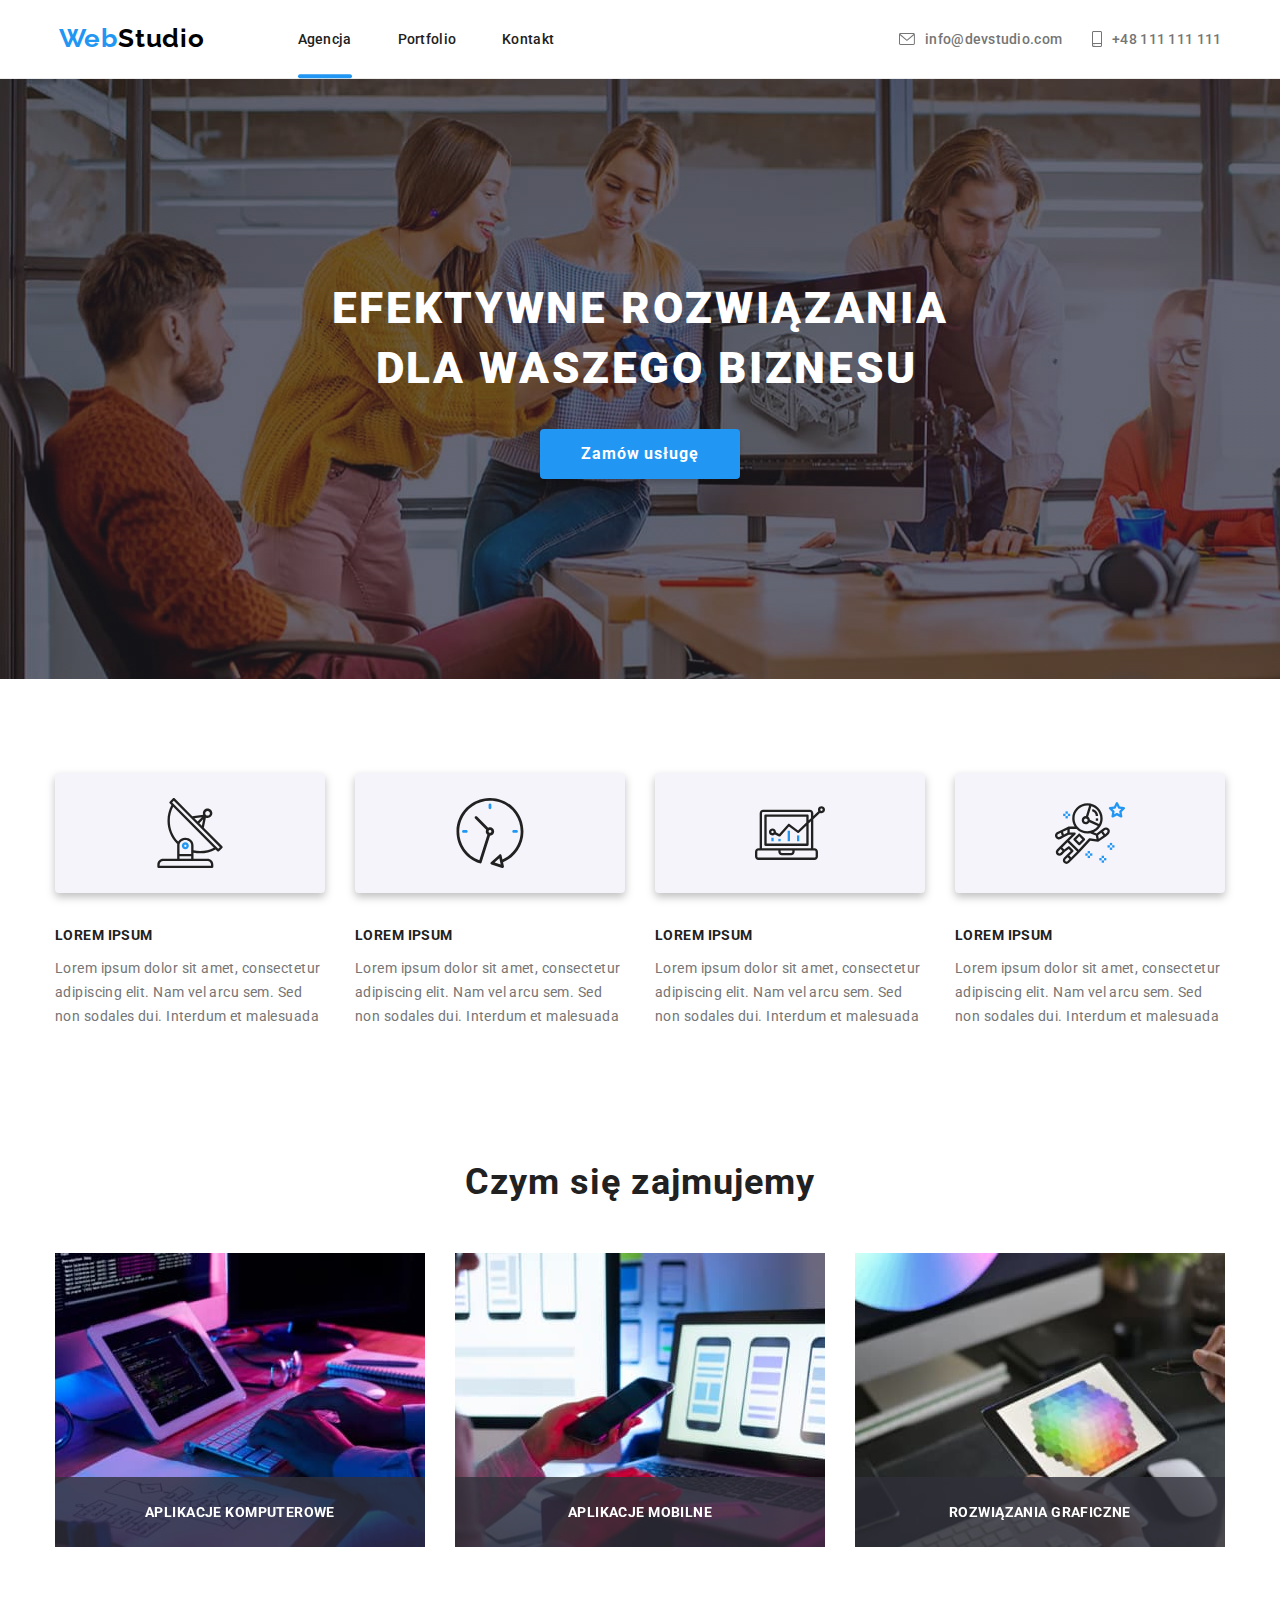
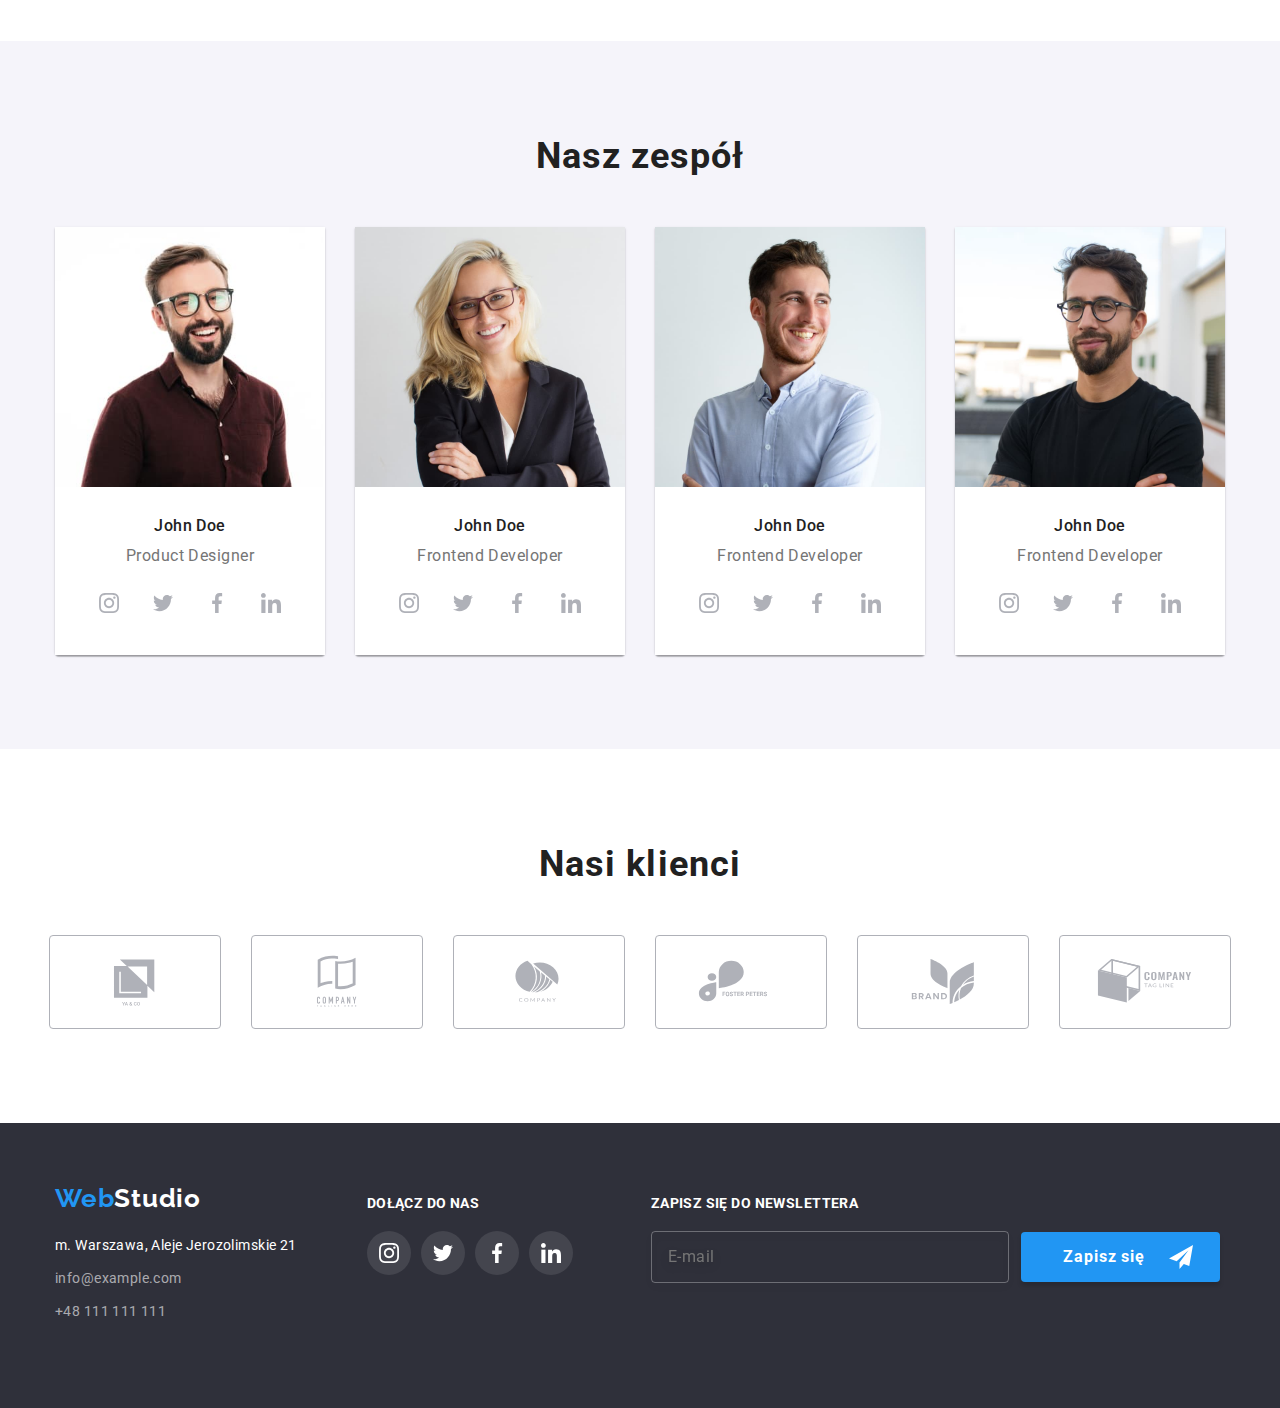
==== index.html @ 6120690e "dodanie form do portfolio" ====
<!DOCTYPE html>
<html lang="pl">
<head>
      <meta charset="UTF-8">
      <meta http-equiv="X-UA-Compatible" content="IE=edge">
      <meta name="viewport" content="width=device-width, initial-scale=1.0">
      <link rel="stylesheet" href="https://cdnjs.cloudflare.com/ajax/libs/modern-normalize/1.0.0/modern-normalize.min.css" />
      <link rel="stylesheet" href="css/style.css" />
      <link rel="preconnect" href="https://fonts.googleapis.com">
      <link rel="preconnect" href="https://fonts.gstatic.com" crossorigin>
      <link href="https://fonts.googleapis.com/css2?family=Raleway:wght@700&family=Roboto:wght@400;500;700;900&display=swap"
      rel="stylesheet">
      <title>WebStudio</title>
</head>
<body>
      <header class="main-header section">
            <div class="container">
            <!--logo-->
            <a class="logo-header" href="index.html"><span class="span-logo">Web</span>Studio</a>
            <!--menu-->            
            <nav>
                  <ul class="navigation-list list">
                        <li class="navigation-item">
                              <a class="navigation-item-link active" href="index.html">Agencja</a>
                        </li>
                        <li class="navigation-item">
                              <a class="navigation-item-link" href="portfolio.html">Portfolio</a>
                        </li>
                        <li class="navigation-item">
                              <a class="navigation-item-link" href="#">Kontakt</a>
                        </li>
                  </ul>
            </nav>
            
            <a class="navigation-mail" href="mailto:info@devstudio.com"><svg class="mail-icon" width="16" height="12">
                  <use href="images/icons.svg#icon-envelope"></use>
            </svg>info@devstudio.com</a>
            <a class="navigation-phone" href="tel:48111111111"><svg class="phone-icon" width="10" height="16">
                  <use href="images/icons.svg#icon-smartphone"></use>
            </svg>+48 111 111 111</a>
            </div>
      </header>
      <main class="main-content">
            <section class="solutions section">
                  <div class="container">
                        <h1 class="head-one">EFEKTYWNE ROZWIĄZANIA</br> DLA WASZEGO BIZNESU</h1>
                        <button class="button-one" type="button" data-modal-open>Zamów usługę</button>
                  </div>
            </section>
            <!--Nasze atuty-->
            <section class="advantages section">
                  <div class="container">
                  <ul class="advantages-list list">
                  <!--Feature 1-->
                        <li class="advantages-item">
                              <svg class="advantages-icon" width="70" height="70">
                                    <use href="images/icons.svg#icon-antenna"></use>
                              </svg>
                              <h3 class="head-three">LOREM IPSUM</h3>
                              <p class="advantages-item-paragraph">Lorem ipsum dolor sit amet, consectetur </br>adipiscing elit. Nam vel arcu sem. Sed </br>non sodales dui. Interdum et malesuada
                              </p>
                        </li>
                  <!--Feature 2-->
                        <li class="advantages-item">
                              <svg class="advantages-icon" width="70" height="70">
                                    <use href="images/icons.svg#icon-clock"></use>
                              </svg>
                              <h3 class="head-three">LOREM IPSUM</h3>
                              <p class="advantages-item-paragraph">Lorem ipsum dolor sit amet, consectetur </br>adipiscing elit. Nam vel arcu sem. Sed </br>non sodales dui. Interdum et malesuada
                              </p>
                        </li>
                  <!--Feature 3-->
                        <li class="advantages-item">
                              <svg class="advantages-icon" width="70" height="70">
                                    <use href="images/icons.svg#icon-diagram"></use>
                              </svg>
                              <h3 class="head-three">LOREM IPSUM</h3>
                              <p class="advantages-item-paragraph">Lorem ipsum dolor sit amet, consectetur </br>adipiscing elit. Nam vel arcu sem. Sed </br>non sodales dui. Interdum et malesuada
                              </p>
                        </li>
                  <!--Feature 4-->
                        <li class="advantages-item">
                              <svg class="advantages-icon" width="70" height="70">
                                    <use href="images/icons.svg#icon-astronaut"></use>
                              </svg>
                              <h3 class="head-three">LOREM IPSUM</h3>
                        <p class="advantages-item-paragraph">Lorem ipsum dolor sit amet, consectetur </br>adipiscing elit. Nam vel arcu sem. Sed </br>non sodales dui. Interdum et malesuada
                        </p>
                        </li>
                  </ul>
                  </div>
            </section>
            <!--Czym się zajmujemy-->
            <section class="activities section">
                  <div class="container">
                  <h2 class="head-two">Czym się zajmujemy</h2>
                  <ul class="activities-list list" >
                        <li class="activities-item">
                              <div class="activities-image-container">
                                    <img src="images/box1.jpg" alt="pisanie kodu" width="370" height="294"/>
                                    <div class="activities-image-label">
                                          <p class="activities-label-paragraph">Aplikacje komputerowe</p>
                                    </div>
                              </div>
                        </li>
                        <li class="activities-item">
                              <div class="activities-image-container">
                                    <img src="images/box2.jpg" alt="dobór schematu wyświetlania strony" width="370" height="294"/>
                                    <div class="activities-image-label">
                                         <p class="activities-label-paragraph">Aplikacje mobilne</p> 
                                    </div>
                              </div>
                        </li>
                        <li class="activities-item">
                              <div class="activities-image-container">
                                    <img src="images/box3.jpg" alt="grafika stron internetowych" width="370" height="294"/>
                                    <div class="activities-image-label">
                                         <p class="activities-label-paragraph">Rozwiązania graficzne</p> 
                                    </div>
                              </div>
                        </li>
                  </ul>
                  </div>
            </section>
            <!--Nasz zespół-->
            <section class="team section">
            <div class="container">
                  <h2 class="head-two">Nasz zespół</h2>
                  <ul class="team-list list">
                        <!--team card 1-->
                        <li  class="team-list-item">
                              <figure class="team-list-item-figure">
                                    <img 
                                    src="images/img1.jpg" alt="zdjecie product designer" width="270" height="260"/>
                                    <figcaption class="team-caption">John Doe</br><span class="team-span-caption">Product Designer</span>
                                    <ul class="team-social-list list">
                                          <li class="social-list-item">
                                                <a href="#" class="social-list-link">
                                                <svg class="social-list-icon" width="20" height="20">
                                                      <use href="images/icons.svg#icon-instagram"></use>
                                                </svg></a>
                                          </li>
                                          <li class="social-list-item">
                                                <a href="#" class="social-list-link">
                                                <svg class="social-list-icon" width="20" height="20">
                                                      <use href="images/icons.svg#icon-twitter"></use>
                                                </svg></a>
                                          </li>
                                          <li class="social-list-item">
                                                <a href="#" class="social-list-link">
                                                <svg class="social-list-icon" width="20" height="20">
                                                      <use href="images/icons.svg#icon-facebook"></use>
                                                </svg></a>
                                          </li>
                                          <li class="social-list-item">
                                                <a href="#" class="social-list-link">
                                                <svg class="social-list-icon" width="20" height="20">
                                                      <use href="images/icons.svg#icon-linkedin"></use>
                                                </svg></a>
                                          </li>
                                    </ul>
                                    </figcaption>
                              </figure>
                        </li>
                        <!--team card 2-->
                        <li class="team-list-item">
                              <figure class="team-list-item-figure">
                                    <img src="images/img2.jpg" alt="zdjecie frontend developer" width="270" height="260" />
                                    <figcaption class="team-caption">John Doe</br><span class="team-span-caption">Frontend Developer</span>
                                    <ul class="team-social-list list">
                                          <li class="social-list-item">
                                                <a href="#" class="social-list-link">
                                                      <svg class="social-list-icon" width="20" height="20">
                                                            <use href="images/icons.svg#icon-instagram"></use>
                                                      </svg></a>
                                          </li>
                                          <li class="social-list-item">
                                                <a href="#" class="social-list-link">
                                                      <svg class="social-list-icon" width="20" height="20">
                                                            <use href="images/icons.svg#icon-twitter"></use>
                                                      </svg></a>
                                          </li>
                                          <li class="social-list-item">
                                                <a href="#" class="social-list-link">
                                                      <svg class="social-list-icon" width="20" height="20">
                                                            <use href="images/icons.svg#icon-facebook"></use>
                                                      </svg></a>
                                          </li>
                                          <li class="social-list-item">
                                                <a href="#" class="social-list-link">
                                                      <svg class="social-list-icon" width="20" height="20">
                                                            <use href="images/icons.svg#icon-linkedin"></use>
                                                      </svg></a>
                                          </li>
                                    </ul>
                                    </figcaption>
                              </figure>
                        </li>
                        <!--team card 3-->
                        <li class="team-list-item">
                              <figure class="team-list-item-figure">
                              <img src="images/img3.jpg" alt="zdjecie marketing" width="270" height="260" />
                              <figcaption class="team-caption">John Doe</br><span class="team-span-caption">Frontend Developer</span>
                              <ul class="team-social-list list">
                                    <li class="social-list-item">
                                          <a href="#" class="social-list-link">
                                                <svg class="social-list-icon" width="20" height="20">
                                                      <use href="images/icons.svg#icon-instagram"></use>
                                                </svg></a>
                                    </li>
                                    <li class="social-list-item">
                                          <a href="#" class="social-list-link">
                                                <svg class="social-list-icon" width="20" height="20">
                                                      <use href="images/icons.svg#icon-twitter"></use>
                                                </svg></a>
                                    </li>
                                    <li class="social-list-item">
                                          <a href="#" class="social-list-link">
                                                <svg class="social-list-icon" width="20" height="20">
                                                      <use href="images/icons.svg#icon-facebook"></use>
                                                </svg></a>
                                    </li>
                                    <li class="social-list-item">
                                          <a href="#" class="social-list-link">
                                                <svg class="social-list-icon" width="20" height="20">
                                                      <use href="images/icons.svg#icon-linkedin"></use>
                                                </svg></a>
                                    </li>
                              </ul>
                              </figcaption>
                              </figure>
                        </li>
                        <!--team card 4-->
                        <li class="team-list-item">
                              <figure class="team-list-item-figure">
                              <img src="images/img4.jpg" alt="zdjecie UI Designer" width="270" height="260" />
                              <figcaption class="team-caption">John Doe</br><span class="team-span-caption">Frontend Developer</span>
                              <ul class="team-social-list list">
                                    <li class="social-list-item">
                                          <a href="#" class="social-list-link">
                                                <svg class="social-list-icon" width="20" height="20">
                                                      <use href="images/icons.svg#icon-instagram"></use>
                                                </svg></a>
                                    </li>
                                    <li class="social-list-item">
                                          <a href="#" class="social-list-link">
                                                <svg class="social-list-icon" width="20" height="20">
                                                      <use href="images/icons.svg#icon-twitter"></use>
                                                </svg></a>
                                    </li>
                                    <li class="social-list-item">
                                          <a href="#" class="social-list-link">
                                                <svg class="social-list-icon" width="20" height="20">
                                                      <use href="images/icons.svg#icon-facebook"></use>
                                                </svg></a>
                                    </li>
                                    <li class="social-list-item">
                                          <a href="#" class="social-list-link">
                                                <svg class="social-list-icon" width="20" height="20">
                                                      <use href="images/icons.svg#icon-linkedin"></use>
                                                </svg></a>
                                    </li>
                              </ul>
                              </figcaption>
                              </figure>
                        </li>
                  </ul>
            </div>
            </section>
            <section class="clients section">
                  <div class="container">
                        <h2 class="head-two">Nasi klienci</h2>
                        <ul class="clients-list list">
                              <li class="clients-list-item">
                                    <a href="#" class="clients-list-link">
                                          <svg class="-icon" width="106" height="60">
                                                <use href="images/icons.svg#icon-Logoyaco"></use>
                                          </svg></a>
                              </li>
                              <li class="clients-list-item">
                                    <a href="#" class="clients-list-link">
                                          <svg class="clients-list-icon" width="106" height="60">
                                                <use href="images/icons.svg#icon-Logotagline"></use>
                                          </svg></a>
                              </li>
                              <li class="clients-list-item">
                                    <a href="#" class="clients-list-link">
                                          <svg class="clients-list-icon" width="106" height="60">
                                                <use href="images/icons.svg#icon-Logocompany"></use>
                                          </svg></a>
                              </li>
                              <li class="clients-list-item">
                                    <a href="#" class="clients-list-link">
                                          <svg class="clients-list-icon" width="106" height="60">
                                                <use href="images/icons.svg#icon-Logofoster"></use>
                                          </svg></a>
                              </li>
                              <li class="clients-list-item">
                                    <a href="#" class="clients-list-link">
                                          <svg class="-icon" width="106" height="60">
                                                <use href="images/icons.svg#icon-Logobrand"></use>
                                          </svg></a>
                              </li>
                              <li class="clients-list-item">
                                    <a href="#" class="clients-list-link">
                                          <svg class="-icon" width="106" height="60">
                                                <use href="images/icons.svg#icon-Logocompanytag"></use>
                                          </svg></a>
                              </li>
                        </ul>
                  </div>
            </section>
      </main>
      <footer class="foot section">
            <div class="container">
                  <div class="foot-logo-address">
                  <div class="logo-footer-element">
                        <a class="logo-footer" href="index.html"><span class="span-logo">Web</span>Studio</a>
                  </div>
                  <!--Address-->
                  <address class="address"><span class="address-span">m. Warszawa, Aleje Jerozolimskie 21</span></br><span class="address-span"><a class="address-mail" href="mailto:info@example.com">info@example.com</a></span></br><span class="address-span"><a class="address-phone" href="tel:48111111111">+48 111 111 111</a></span>
                  </address>
                  </div>
                  <div class="social-foot">
                        <h3 class="head-three head-foot">Dołącz do nas</h3>
                        <ul class="foot-social-list list">
                              <li class="foot-social-list-item">
                                    <a href="#" class="foot-social-list-link">
                                          <svg class="foot-social-list-icon" width="20" height="20">
                                                <use href="images/icons.svg#icon-instagram"></use>
                                          </svg></a>
                              </li>
                              <li class="foot-social-list-item">
                                    <a href="#" class="foot-social-list-link">
                                          <svg class="foot-social-list-icon" width="20" height="20">
                                                <use href="images/icons.svg#icon-twitter"></use>
                                          </svg></a>
                              </li>
                              <li class="foot-social-list-item">
                                    <a href="#" class="foot-social-list-link">
                                          <svg class="foot-social-list-icon" width="20" height="20">
                                                <use href="images/icons.svg#icon-facebook"></use>
                                          </svg></a>
                              </li>
                              <li class="foot-social-list-item">
                                    <a href="#" class="foot-social-list-link">
                                          <svg class="foot-social-list-icon" width="20" height="20">
                                                <use href="images/icons.svg#icon-linkedin"></use>
                                          </svg></a>
                              </li>
                        </ul>
                  </div>
                  <div class="foot-newsletter-container">
                        <h3 class="head-three head-foot">Zapisz się do newslettera</h3>
                        <form action="#" class="foot-newsletter-form">
                              <input type="email" name="user-email" placeholder="E-mail" class="foot-newsletter-form-input">
                              <button type="submit" class="foot-newsletter-submit">Zapisz się <svg class="submit-icon">
                                    <use href="images/icons.svg#icon-send"></use></svg></button>
                        </form>
                  </div>
            </div>
      </footer>

      <div class="backdrop is-hidden" data-modal>
            <div class="modal">
                  <svg class="close-btn" data-modal-close>
                  <use href="images\icons.svg#icon-closebutton"></use>
                  </svg>
                  <h4 class="modal-form-header">Zostaw swoje dane w formularzu poniżej</h4>
                  <form action="#" class="modal-form">
                        <label class="modal-form-field">
                              Imie
                              <span class="modal-form-input-wrapper">                                    
                                    <input type="text" class="modal-form-input" name="user-name" />
                                    <svg class="modal-form-icon">
                                          <use href="images\icons.svg#icon-personinput"></use>
                                    </svg>
                              </span>
                        </label>
                        <label class="modal-form-field">
                              Telefon
                              <span class="modal-form-input-wrapper">
                                    <input type="tel" name="user-phone" class="modal-form-input">
                                    <svg class="modal-form-icon">
                                          <use href="images\icons.svg#icon-phoneinput"></use>
                                    </svg>
                              </span>
                        </label>
                        <label class="modal-form-field">
                              Email
                              <span class="modal-form-input-wrapper">
                                    <input type="email" name="user-email" class="modal-form-input">
                                    <svg class="modal-form-icon">
                                          <use href="images\icons.svg#icon-emailinput"></use>
                                    </svg>
                              </span>
                        </label>
                        <label class="modal-form-field">
                              Komentarz
                              <span class="modal-form-area-wrapper">
                              <textarea name="user-comment" cols="30" rows="10" placeholder="Wprowadź tekst" class="modal-form-message"></textarea>
                              </span>
                        </label>
                        <span class="modal-form-policy-wrapper">
                              <input id="user-policy" type="checkbox" name="user-policy" class="modal-form-policy" value="policy">
                              <!-- <svg class="modal-form-policy-check">
                                    <use href="images\icons.svg#icon-check"></use>
                              </svg> -->
                              <label for="user-policy" class="modal-form-policy-label">Oświadczam iż akceptuję <a href="#" class="policy-link">Regulamin</a> i <a href="#" class="policy-link">Politykę Prywatności.</a></label>
                        </span>
                        <button class="modal-form-submit" type="submit">Wyślij</button>
                  </form>
            </div>
      </div>
      
      <script src="js\modal.js"></script>
</body>
</html>
---- css/style.css ----
:root {
  --main-font: "Roboto", sans-serif;
  --second-font: "Raleway", sans-serif;
  --main-color: #212121;
  --second-color: #757575;
  --third-color: #ffffff;
  --decorative-color: #2196f3;
  --main-background-color: #2f303a;
  --logo-header-color: #000000;
  --second-background-color: #f5f4fa;
  --menu-border-color: #ECECEC;
  --portfolio-list-border-color: #EEE;
  --icon-color-first: #AFB1B8;
}

body {
  font-family: var(--main-font), "Raleway", sans-serif;
  color: var(--main-color);
  max-width: 1600px;
  margin: 0 auto;
}

h1,
h2,
h3,
h4,
h5,
h6 {
  margin: 0;
}

ul,
ol {
  padding: 0;
  margin: 0;
}

p {
  padding: 0;
}

img {
  display: block;
}





.list {
  list-style: none;
}

.container {
  width: 1200px;
  padding: 0 15px;
  margin: 0 auto;
}

.section {
  padding-bottom: 94px;
  padding-top: 94px;
}

.head-two {
  font-weight: 700;
  font-size: 36px;
  font-weight: 700;
  font-size: 36px;
  line-height: 1.167;
  text-align: center;
  letter-spacing: 0.03em;
  padding-bottom: 50px;
  
}

.head-three {
  font-weight: 700;
  font-size: 14px;
  line-height: 1.143;
  letter-spacing: 0.03em;
  text-transform: uppercase;
}

.span-logo {
  color: var(--decorative-color);
}

/* HEADER */

.main-header .container {
  display: flex;
  align-items: center;
  justify-content: center;
}

.main-header {
  padding: 0;
  padding-top: 24px;
  padding-bottom: 24px;
  border-bottom: 1px solid var(--menu-border-color);
}



/* logo */
.logo-header {
  color: var(--logo-header-color);
  font-family: var(--second-font);
  font-weight: 700;
  font-size: 26px;
  letter-spacing: 0.03em;
  text-decoration: none;
  margin-right: 93px;
}

/* navigation */
.navigation-list {
  display: flex;
  align-items: center;
  margin-right: 345px;
}

.navigation-item:not(:last-child) {
  margin-right: 46px;
}

.navigation-item {
  position: relative;
}


.navigation-item-link {
  display: inline-block;
  position: relative;
  font-weight: 500;
  font-size: 14px;
  line-height: 1.143;
  letter-spacing: 0.02em;
  text-decoration: none;
  color: var(--main-color);
  transition-property: color;
  transition-duration: 250ms;
  transition-timing-function: cubic-bezier(0.4, 0, 0.2, 1);
}

.navigation-item-link:hover,
.navigation-item-link:focus {
  color: var(--decorative-color);
}

.navigation-item-link::after {
  content: "";
  position: absolute;
  width: 100%;
  height: 0;
  bottom: 0;
  left: 0;
  background-color: var(--decorative-color);
  transform: translateY(25px);
  border-radius: 2px;
  transition: height 250ms cubic-bezier(0.4, 0, 0.2, 1),
              transform 250ms cubic-bezier(0.4, 0, 0.2, 1);
}

.navigation-item-link:hover::after,
.navigation-item-link:focus::after {
  height: 4px;
  transform: translateY(31.25px)
}

.active::after {
  content: "";
  display: block;
  position: absolute;
  width: 100%;
  height: 4px;
  bottom: 0;
  left: 0;
  background-color: var(--decorative-color);
  transform: translateY(31.25px);
  border-radius: 2px;
}


.mail-icon {
  margin-right: 10px;
}

.phone-icon {
  margin-right: 10px;
}

.navigation-mail {
  margin-right: 30px;
}

.navigation-mail,
.navigation-phone {
  font-weight: 500;
  font-size: 14px;
  line-height: 1.143;
  letter-spacing: 0.02em;
  text-decoration: none;
  color: var(--second-color);
  display: flex;
  align-items: center;
  fill: var(--second-color);
  transition-property: color, fill;
  transition-duration: 250ms;
  transition-timing-function: cubic-bezier(0.4, 0, 0.2, 1);
}

.navigation-mail:hover,
.navigation-mail:focus,
.navigation-phone:hover,
.navigation-phone:focus {
  color: var(--decorative-color);
  fill: var(--decorative-color);
}

/* header */

.solutions .container {
  padding: 200px 0;
}

.solutions {
  background-color: var(--main-background-color);
  background-image: 
  linear-gradient(rgba(47, 48, 58, 0.4), rgba(47, 48, 58, 0.4)),
  url("../images/backgroundimg1.jpg");
  background-repeat: no-repeat;
  background-size: 1600px;
  padding: 0;
}

.head-one {
  font-weight: 900;
  font-size: 44px;
  line-height: 1.36;
  text-align: center;
  letter-spacing: 0.06em;
  text-transform: uppercase;
  color: var(--third-color);
  white-space: pre;
  margin-bottom: 30px;
}

.button-one {
  display: block;
  font-weight: 700;
  font-size: 16px;
  line-height: 1.875;
  text-align: center;
  letter-spacing: 0.06em;
  color: var(--third-color);
  background-color: var(--decorative-color);
  box-shadow: 0px 4px 4px rgba(0, 0, 0, 0.15);
  border-style: none;
  border-radius: 4px;
  cursor: pointer;
  padding: 10px 41px;
  margin: 0 auto;
}


/* Nasze atuty */

.advantages-icon {
  background-color: var(--second-background-color);
  width: 270px;
  height: 120px;
  border-radius: 4px;
  padding: 25px 100px;
  margin-bottom: 30px;
  filter: drop-shadow(0px 4px 4px rgba(0, 0, 0, 0.25));
}

.advantages-list {
  display: flex;
  justify-content: center;
}

.advantages-item:not(:last-child) {
  margin-right: 30px;
}

.advantages-item-paragraph {
  font-size: 14px;
  line-height: 1.714;
  letter-spacing: 0.03em;
  color: var(--second-color);
  white-space: pre;
}

/* Czym się zajmujemy */

.activities {
  padding-top: 0;
  display: flex;
  justify-content: center;
}

.activities-list {
  display: flex;
  justify-content: center;
}

.activities-item {
  position: relative;
}

.activities-item:not(:last-child) {
  margin-right: 30px;
}

.activities-image-label {
  position: absolute;
  background-color: rgba(47, 48, 58, 0.8);
  padding: 27px 90px;
  width: 100%;
  bottom: 0;
  left: 0;
  z-index: 1;
}

.activities-label-paragraph {
  font-weight: 700;
  font-size: 14px;
  line-height: 1.143;
  text-align: center;
  letter-spacing: 0.03em;
  text-transform: uppercase;
  color: var(--third-color);
  margin: 0 auto;
}

/* Nasz zespół */

.team {
  background-color: var(--second-background-color);
}

.team-list {
  display: flex;
  justify-content: center;
}

.team-list-item:not(:last-child) {
  margin-right: 30px;
}

.team-list-item-figure {
  box-shadow: 0px 1px 3px rgba(0, 0, 0, 0.12),
  0px 1px 1px rgba(0, 0, 0, 0.14),
  0px 2px 1px rgba(0, 0, 0, 0.2);
  border-radius: 0px 0px 4px 4px;
  margin: 0;
}

.team-caption {
  display: inline-block;
  font-weight: 500;
  font-size: 16px;
  line-height: 1.186;
  text-align: center;
  letter-spacing: 0.03em;
  background-color: var(--third-color);
  width: 270px;
  padding-top: 30px;
  padding-bottom: 30px;
}

.team-span-caption {
  display: inline-block;
  font-weight: 400;
  font-size: 16px;
  line-height: 1.188;
  text-align: center;
  letter-spacing: 0.03em;
  color: var(--second-color);
  margin-top: 10px;
  margin-bottom: 16px;
}

/* social icon */

.team-social-list {
  display: flex;
  justify-content: center;
  align-items: center;
}

.social-list-item:not(:last-child) {
  margin-right: 10px;
}

.social-list-link {
  display: flex;
  padding: 12px;
  border-radius: 50%;
  fill: var(--icon-color-first);
  transition-property: fill, background-color;
  transition-duration: 250ms;
  transition-timing-function: cubic-bezier(0.4, 0, 0.2, 1);
}

.social-list-link:hover,
.social-list-link:focus {
  fill: var(--third-color);
  background-color: var(--decorative-color);
}


/* Nasi klienci */

.clients-list {
  display: flex;
  justify-content: center;
  align-items: center;
}

.clients-list-item:not(:last-child) {
  margin-right: 30px;
}

.clients-list-link {
  display: flex;
  padding: 16px 32px;
  border-radius: 4px;
  border: 1px solid var(--icon-color-first);
  fill: var(--icon-color-first);
  transition-property: fill, border-color;
  transition-duration: 250ms;
  transition-timing-function: cubic-bezier(0.4, 0, 0.2, 1);
}

.clients-list-link:hover,
.clients-list-link:focus {
  fill: var(--decorative-color);
  border-color: var(--decorative-color);
}



/* footer */
.foot {
  background-color: var(--main-background-color);
  padding: 0;
}

.foot .container {
  display: flex;
}




.address {
  display: inline-block;
  font-style: normal;
  font-weight: 400;
  font-size: 14px;
  line-height: 1.714;
  letter-spacing: 0.03em;
  color: var(--third-color);
  padding-bottom: 60px;
  white-space: pre;
}

.address-mail,
.address-phone {
  font-weight: 400;
  font-size: 14px;
  line-height: 1.714;
  letter-spacing: 0.03em;
  color: rgba(255, 255, 255, 0.6);
  text-decoration: none;
  transition-property: color;
  transition-duration: 250ms;
  transition-timing-function: cubic-bezier(0.4, 0, 0.2, 1);
}

.address-mail:hover,
.address-mail:focus,
.address-phone:hover,
.address-phone:focus {
  color: var(--decorative-color);
}

.address-span:not(:last-child) {
  display: inline-block;
  margin-bottom: 9px;
}

.logo-footer {
  display: inline-block;
  font-family: var(--second-font);
  font-style: normal;
  font-weight: 700;
  font-size: 26px;
  line-height: 1.192;
  letter-spacing: 0.03em;
  color: var(--third-color);
  text-decoration: none;
  margin-bottom: 20px;
}

.logo-footer-element {
  padding-top: 60px;
}

/* social foot */
.head-foot {
  color: var(--third-color);
  margin-bottom: 20px;
}

.foot-social-list {
  display: flex;
  justify-content: flex-start;
  align-items: center;
}

.foot-social-list-item:not(:last-child) {
  margin-right: 10px;
}

.foot-social-list-link {
  display: flex;
  padding: 12px;
  border-radius: 50%;
  fill: var(--third-color);
  background-color: rgba(255, 255, 255, 0.1);
  transition-property: background-color;
  transition-duration: 250ms;
  transition-timing-function: cubic-bezier(0.4, 0, 0.2, 1);
}

.foot-social-list-link:hover,
.foot-social-list-link:focus {
  fill: var(--third-color);
  background-color: var(--decorative-color);
}



.social-foot {
  padding-top: 72px;
}

.foot-logo-address {
  margin-right: 70px;
}

/* Foot form */

.foot-newsletter-container {
  padding-top: 72px;
  margin-left: 78px;
}

.foot-newsletter-form {
  display: flex;
  align-items: center;
}

.foot-newsletter-form-input {
  width: 358px;
  padding: 15px 0;
  padding-left: 16px;
  margin-right: 12px;
  background-color: transparent;
  border: 1px solid rgba(255, 255, 255, 0.3);
  filter: drop-shadow(0px 4px 4px rgba(0, 0, 0, 0.15));
  border-radius: 4px;
}

.foot-newsletter-form-input:placeholder-shown {
  font-size: 16px;
  line-height: 1.25;
  letter-spacing: 0.03em;
  color: rgba(255, 255, 255, 0.6);
}

.foot-newsletter-submit {
  display: flex;
  align-items: center;
  padding: 10px;
  padding-left: 42px;
  padding-right: 27px;
  background-color: var(--decorative-color);
  border-style: none;
  box-shadow: 0px 4px 4px rgba(0, 0, 0, 0.15);
  border-radius: 4px;
  font-weight: 700;
  text-align: center;
  font-size: 16px;
  line-height: 1.875;
  letter-spacing: 0.06em;
  color: var(--third-color);
  cursor: pointer;
}

.submit-icon {
  margin-left: 24px;
  width: 24px;
  height: 24px;
  fill: var(--third-color);
}


/* Portfolio */


/* Portfolio buttons */

.buttons {
  padding-bottom: 34px;
}

.buttons-list {
  display: flex;
  justify-content: center;
}



.buttons-list-item:not(:last-child) {
  margin-right: 8px;
}

.buttons-list-item-button {
  font-weight: 500;
  font-size: 16px;
  line-height: 1.625;
  text-align: center;
  letter-spacing: 0.03em;
  background-color: var(--second-background-color);
  border-radius: 4px;
  border-style: none;
  box-shadow: none;
  cursor: pointer;
  height: 38px;
  padding: 6px 22px;
  transition-property: color, background-color, box-shadow;
  transition-duration: 250ms;
  transition-timing-function: cubic-bezier(0.4, 0, 0.2, 1);
}


.buttons-list-item-button:hover,
.buttons-list-item-button:focus {
  color: var(--third-color);
  background-color: var(--decorative-color);
  box-shadow: 0px 3px 1px rgba(0, 0, 0, 0.1), 0px 1px 2px rgba(0, 0, 0, 0.08),
    0px 2px 2px rgba(0, 0, 0, 0.12);
}

.images .container {
  display: flex;
  justify-content: center;
}

.images {
  padding-top: 0;
}

.images-list {
  display: flex;
  flex-wrap: wrap;
  margin-right: -30px;
  margin-top: -30px;
}

.images-list-item {
  margin-right: 30px;
  margin-top: 30px;
  flex-basis: calc(100% / 3 - 30px);
}

.images-list-item:nth-of-type(3n) {
  margin-right: 0;
}




.images-list-item-figure {
  margin: 0;
  transition-property: box-shadow;
  transition-duration: 250ms;
  transition-timing-function: cubic-bezier(0.4, 0, 0.2, 1);
}

.images-list-item-figure:hover {
  box-shadow: 0px 1px 1px rgba(0, 0, 0, 0.12),
  0px 4px 4px rgba(0, 0, 0, 0.06),
  1px 4px 6px rgba(0, 0, 0, 0.16);
  cursor: pointer;
}

.images-list-image-container {
  position: relative;
  overflow: hidden;
}

.images-list-image-overlay {
  position: absolute;
  bottom: 0;
  left: 0;
  width: 100%;
  height: 100%;
  padding: 49px;
  padding-left: 24px;
  background-color: rgba(33, 150, 243, 0.9);
  transform: translateY(100%);
}

.images-list-overlay-paragraph {
  font-size: 18px;
  line-height: 1.556;
  color: var(--third-color);
  margin: 0;
}

.images-list-item-figure .images-list-image-overlay {
  transition-property: transform;
  transition-duration: 250ms;
  transition-timing-function: cubic-bezier(0.4, 0, 0.2, 1);
}

.images-list-item-figure:hover .images-list-image-overlay {
  transform: translateY(0);
}

.images-caption-title {
  font-weight: 700;
  font-size: 18px;
  line-height: 2;
  letter-spacing: 0.06em;
  color: var(--main-color);
}

.images-caption {
  font-weight: 400;
  font-size: 16px;
  line-height: 1.875;
  letter-spacing: 0.03em;
  color: var(--second-color);
  padding: 20px 24px;
  border-right: 1px solid var(--portfolio-list-border-color);
  border-left: 1px solid var(--portfolio-list-border-color);
  border-bottom: 1px solid var(--portfolio-list-border-color);
}

/* okno modalne */

.backdrop {
  position: fixed;
  left: 0;
  top: 0;
  width: 100%;
  height: 100%;
  background-color: rgba(0, 0, 0, 0.2);
  transition: opacity 250ms cubic-bezier(0.4, 0, 0.2, 1);
}

.modal {
  position: absolute;
  top: 50%;
  left: 50%;
  transform: translate(-50%,-50%);
  width: 528px;
  min-height: 581px;
  background-color: var(--third-color);
  padding: 40px;
}

.close-btn {
  position: absolute;
  width: 30px;
  height: 30px;
  padding: 6px;
  border-radius: 50%;
  background-color: transparent;
  border: 1px solid rgba(0, 0, 0, 0.1);
  position: absolute;
  top: 8px;
  right: 8px;
  cursor: pointer;
}

.is-hidden {
  opacity: 0;
  pointer-events: none;
}

.modal-form-header {
  font-weight: 700;
  font-size: 20px;
  line-height: 1.15;
  text-align: center;
  letter-spacing: 0.03em;
  color: var(--main-color);
  margin-bottom: 12px;
}

.modal-form {
  display: block;
}

.modal-form-field {
  font-size: 12px;
  line-height: 1.167;
  letter-spacing: 0.01em;
  color: var(--second-color);
  margin-bottom: 10px;
}

.modal-form-input-wrapper {
  display: block;
  position: relative;
  margin-top: 4px; 
  margin-bottom: 10px;
}

.modal-form-area-wrapper {
  display: block;
  position: relative;
  margin-top: 4px;
  margin-bottom: 20px;
}

.modal-form-input {
  width: 100%;
  height: 40px;
  border: 1px solid rgba(33, 33, 33, 0.2);
  border-radius: 4px;
  padding-left: 42px;
  transition: border-color 250ms cubic-bezier(0.4, 0, 0.2, 1);
}

.modal-form-input:focus {
  outline: none;
  border-color: var(--decorative-color);
}

.modal-form-input:focus + .modal-form-icon {
  fill: var(--decorative-color);
}

.modal-form-icon {
  position: absolute;
  left: 12px;
  top: 50%;
  transform: translateY(-50%);
  width: 18px;
  height: 18px;
  transition: fill 250ms cubic-bezier(0.4, 0, 0.2, 1);
}

.modal-form-message {
  width: 100%;
  height: 120px;
  padding: 12px 16px;
  border: 1px solid rgba(33, 33, 33, 0.2);
  border-radius: 4px;
  resize: none;
  transition: border-color 250ms cubic-bezier(0.4, 0, 0.2, 1);
}

.modal-form-message:focus {
  outline: none;
  border-color: var(--decorative-color);
}

.modal-form-message:placeholder-shown {
  font-size: 12px;
  line-height: 1.167;
  letter-spacing: 0.01em;
  color: rgba(117, 117, 117, 0.5);
}

.modal-form-policy-wrapper {
  display: block;
  padding: 0 14px;
  margin-bottom: 30px;
}

.modal-form-policy-label {
  font-size: 14px;
  line-height: 1.714;
  letter-spacing: 0.03em;
  color: var(--second-color);
}

.modal-form-policy-label::before {
  content: "";
  display: block;
  width: 16px;
  height: 16px;
  background-size: cover;
  background-repeat: no-repeat;
  background-image: url("images/icons.svg#icon-phoneinput");
}

.policy-link {
  color: var(--decorative-color);
}

.modal-form-policy-check {
  width: 16px;
  height: 16px;
}

.modal-form-submit {
  display: block;
  font-weight: 700;
  font-size: 16px;
  line-height: 1.875;
  letter-spacing: 0.06em;
  width: 200px;
  color: var(--third-color);
  background-color: var(--decorative-color) ;
  box-shadow: 0px 4px 4px rgba(0, 0, 0, 0.15);
  border-style: none;
  border-radius: 4px;
  padding: 10px 76px;
  margin: 0 auto;
}
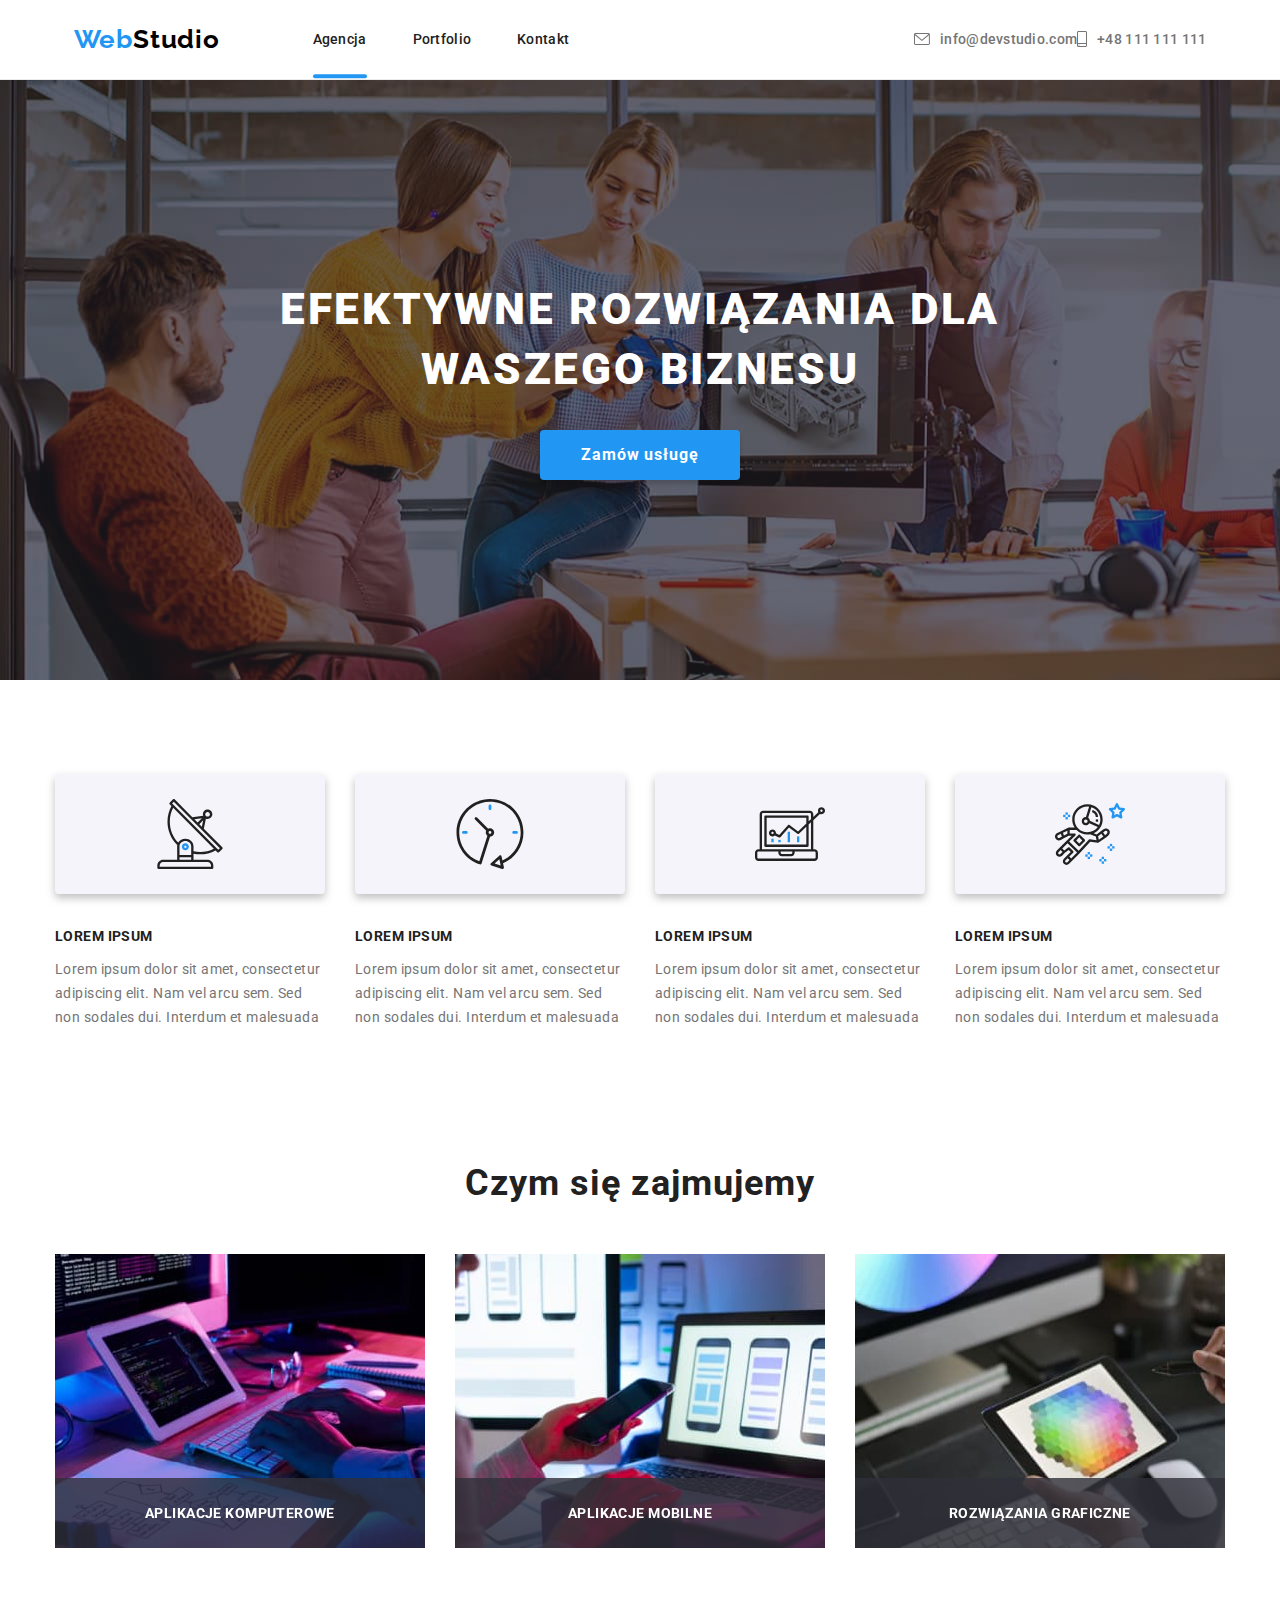
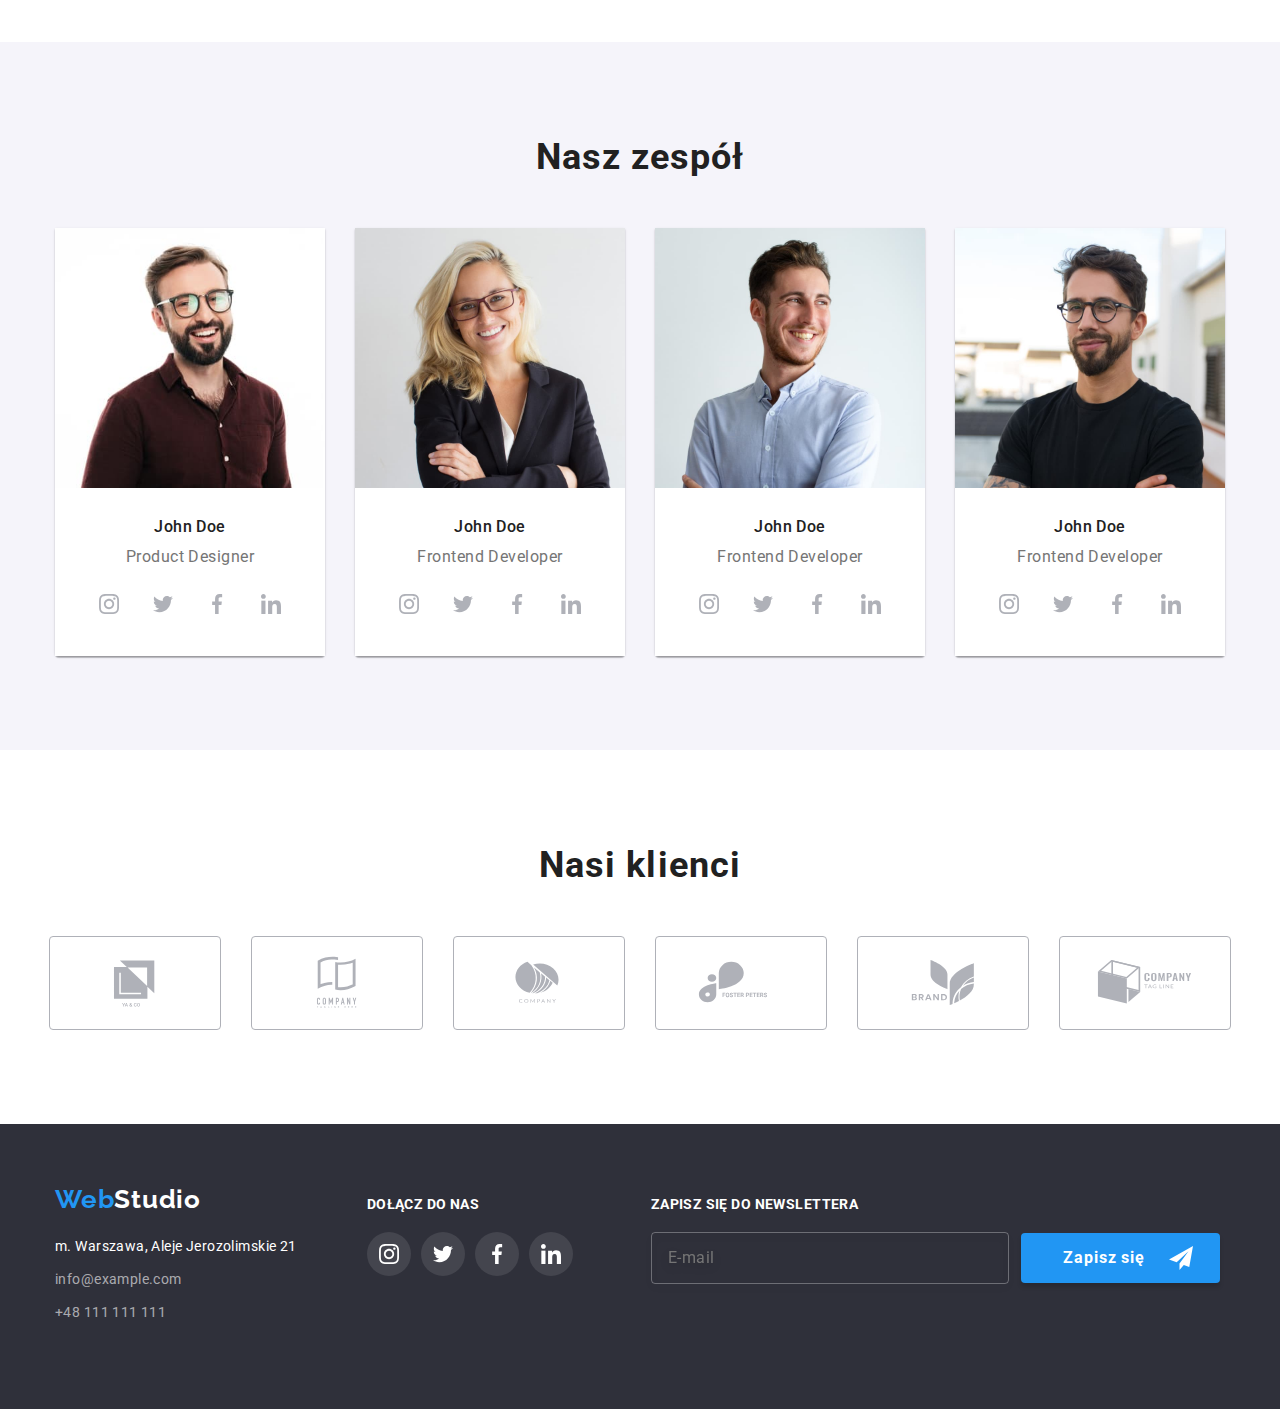
==== commit 6f137727: "poprawa BEM" ====
--- a/index.html
+++ b/index.html
@@ -13,37 +13,40 @@
       <title>WebStudio</title>
 </head>
 <body>
-      <header class="main-header section">
+      <header class="page-header">
             <div class="container">
             <!--logo-->
-            <a class="logo-header" href="index.html"><span class="span-logo">Web</span>Studio</a>
+            <a class="logo page-header__logo" href="index.html"><span class="span-logo">Web</span>Studio</a>
             <!--menu-->            
-            <nav>
-                  <ul class="navigation-list list">
-                        <li class="navigation-item">
-                              <a class="navigation-item-link active" href="index.html">Agencja</a>
-                        </li>
-                        <li class="navigation-item">
-                              <a class="navigation-item-link" href="portfolio.html">Portfolio</a>
-                        </li>
-                        <li class="navigation-item">
-                              <a class="navigation-item-link" href="#">Kontakt</a>
+            <nav class="navigation">
+                  <ul class="list navigation__list">
+                        <li class="navigation__item">
+                              <a class="navigation__link active" href="index.html">Agencja</a>
+                        </li>
+                        <li class="navigation__item">
+                              <a class="navigation__link" href="portfolio.html">Portfolio</a>
+                        </li>
+                        <li class="navigation__item">
+                              <a class="navigation__link" href="#">Kontakt</a>
                         </li>
                   </ul>
             </nav>
-            
-            <a class="navigation-mail" href="mailto:info@devstudio.com"><svg class="mail-icon" width="16" height="12">
-                  <use href="images/icons.svg#icon-envelope"></use>
-            </svg>info@devstudio.com</a>
-            <a class="navigation-phone" href="tel:48111111111"><svg class="phone-icon" width="10" height="16">
-                  <use href="images/icons.svg#icon-smartphone"></use>
-            </svg>+48 111 111 111</a>
+            <ul class="list page-header__list">
+                  <li class="page_header__item"><a class="page-header__link" href="mailto:info@devstudio.com"><svg class="mail-icon" width="16" height="12">
+                        <use href="images/icons.svg#icon-envelope"></use>
+                  </svg>info@devstudio.com</a>
+                  </li>
+                  <li class="page_header__item"><a class="page-header__link" href="tel:48111111111"><svg class="phone-icon" width="10" height="16">
+                        <use href="images/icons.svg#icon-smartphone"></use>
+                  </svg>+48 111 111 111</a>
+                  </li>
+            </ul>
             </div>
       </header>
       <main class="main-content">
             <section class="solutions section">
                   <div class="container">
-                        <h1 class="head-one">EFEKTYWNE ROZWIĄZANIA</br> DLA WASZEGO BIZNESU</h1>
+                        <h1 class="head-one">EFEKTYWNE ROZWIĄZANIA DLA<br>WASZEGO BIZNESU</h1>
                         <button class="button-one" type="button" data-modal-open>Zamów usługę</button>
                   </div>
             </section>
@@ -57,7 +60,7 @@
                                     <use href="images/icons.svg#icon-antenna"></use>
                               </svg>
                               <h3 class="head-three">LOREM IPSUM</h3>
-                              <p class="advantages-item-paragraph">Lorem ipsum dolor sit amet, consectetur </br>adipiscing elit. Nam vel arcu sem. Sed </br>non sodales dui. Interdum et malesuada
+                              <p class="advantages-item-paragraph">Lorem ipsum dolor sit amet, consectetur<br>adipiscing elit. Nam vel arcu sem. Sed<br>non sodales dui. Interdum et malesuada
                               </p>
                         </li>
                   <!--Feature 2-->
@@ -66,7 +69,7 @@
                                     <use href="images/icons.svg#icon-clock"></use>
                               </svg>
                               <h3 class="head-three">LOREM IPSUM</h3>
-                              <p class="advantages-item-paragraph">Lorem ipsum dolor sit amet, consectetur </br>adipiscing elit. Nam vel arcu sem. Sed </br>non sodales dui. Interdum et malesuada
+                              <p class="advantages-item-paragraph">Lorem ipsum dolor sit amet, consectetur<br>adipiscing elit. Nam vel arcu sem. Sed<br>non sodales dui. Interdum et malesuada
                               </p>
                         </li>
                   <!--Feature 3-->
@@ -75,7 +78,7 @@
                                     <use href="images/icons.svg#icon-diagram"></use>
                               </svg>
                               <h3 class="head-three">LOREM IPSUM</h3>
-                              <p class="advantages-item-paragraph">Lorem ipsum dolor sit amet, consectetur </br>adipiscing elit. Nam vel arcu sem. Sed </br>non sodales dui. Interdum et malesuada
+                              <p class="advantages-item-paragraph">Lorem ipsum dolor sit amet, consectetur<br>adipiscing elit. Nam vel arcu sem. Sed<br>non sodales dui. Interdum et malesuada
                               </p>
                         </li>
                   <!--Feature 4-->
@@ -84,7 +87,7 @@
                                     <use href="images/icons.svg#icon-astronaut"></use>
                               </svg>
                               <h3 class="head-three">LOREM IPSUM</h3>
-                        <p class="advantages-item-paragraph">Lorem ipsum dolor sit amet, consectetur </br>adipiscing elit. Nam vel arcu sem. Sed </br>non sodales dui. Interdum et malesuada
+                        <p class="advantages-item-paragraph">Lorem ipsum dolor sit amet, consectetur<br>adipiscing elit. Nam vel arcu sem. Sed<br>non sodales dui. Interdum et malesuada
                         </p>
                         </li>
                   </ul>
@@ -132,7 +135,7 @@
                               <figure class="team-list-item-figure">
                                     <img 
                                     src="images/img1.jpg" alt="zdjecie product designer" width="270" height="260"/>
-                                    <figcaption class="team-caption">John Doe</br><span class="team-span-caption">Product Designer</span>
+                                    <figcaption class="team-caption">John Doe<br><span class="team-span-caption">Product Designer</span>
                                     <ul class="team-social-list list">
                                           <li class="social-list-item">
                                                 <a href="#" class="social-list-link">
@@ -166,7 +169,7 @@
                         <li class="team-list-item">
                               <figure class="team-list-item-figure">
                                     <img src="images/img2.jpg" alt="zdjecie frontend developer" width="270" height="260" />
-                                    <figcaption class="team-caption">John Doe</br><span class="team-span-caption">Frontend Developer</span>
+                                    <figcaption class="team-caption">John Doe<br><span class="team-span-caption">Frontend Developer</span>
                                     <ul class="team-social-list list">
                                           <li class="social-list-item">
                                                 <a href="#" class="social-list-link">
@@ -200,7 +203,7 @@
                         <li class="team-list-item">
                               <figure class="team-list-item-figure">
                               <img src="images/img3.jpg" alt="zdjecie marketing" width="270" height="260" />
-                              <figcaption class="team-caption">John Doe</br><span class="team-span-caption">Frontend Developer</span>
+                              <figcaption class="team-caption">John Doe<br><span class="team-span-caption">Frontend Developer</span>
                               <ul class="team-social-list list">
                                     <li class="social-list-item">
                                           <a href="#" class="social-list-link">
@@ -234,7 +237,7 @@
                         <li class="team-list-item">
                               <figure class="team-list-item-figure">
                               <img src="images/img4.jpg" alt="zdjecie UI Designer" width="270" height="260" />
-                              <figcaption class="team-caption">John Doe</br><span class="team-span-caption">Frontend Developer</span>
+                              <figcaption class="team-caption">John Doe<br><span class="team-span-caption">Frontend Developer</span>
                               <ul class="team-social-list list">
                                     <li class="social-list-item">
                                           <a href="#" class="social-list-link">
@@ -315,10 +318,10 @@
             <div class="container">
                   <div class="foot-logo-address">
                   <div class="logo-footer-element">
-                        <a class="logo-footer" href="index.html"><span class="span-logo">Web</span>Studio</a>
+                        <a class="logo page-footer__logo" href="index.html"><span class="span-logo">Web</span>Studio</a>
                   </div>
                   <!--Address-->
-                  <address class="address"><span class="address-span">m. Warszawa, Aleje Jerozolimskie 21</span></br><span class="address-span"><a class="address-mail" href="mailto:info@example.com">info@example.com</a></span></br><span class="address-span"><a class="address-phone" href="tel:48111111111">+48 111 111 111</a></span>
+                  <address class="address"><span class="address-span">m. Warszawa, Aleje Jerozolimskie 21</span><br><span class="address-span"><a class="address-mail" href="mailto:info@example.com">info@example.com</a></span><br><span class="address-span"><a class="address-phone" href="tel:48111111111">+48 111 111 111</a></span>
                   </address>
                   </div>
                   <div class="social-foot">
@@ -402,10 +405,7 @@
                               </span>
                         </label>
                         <span class="modal-form-policy-wrapper">
-                              <input id="user-policy" type="checkbox" name="user-policy" class="modal-form-policy" value="policy">
-                              <!-- <svg class="modal-form-policy-check">
-                                    <use href="images\icons.svg#icon-check"></use>
-                              </svg> -->
+                              <input id="user-policy" type="checkbox" name="user-policy" class="modal-form-policy hidden" value="policy">
                               <label for="user-policy" class="modal-form-policy-label">Oświadczam iż akceptuję <a href="#" class="policy-link">Regulamin</a> i <a href="#" class="policy-link">Politykę Prywatności.</a></label>
                         </span>
                         <button class="modal-form-submit" type="submit">Wyślij</button>
@@ -413,6 +413,6 @@
             </div>
       </div>
       
-      <script src="js\modal.js"></script>
+      <script src="js/modal.js"></script>
 </body>
 </html>--- a/css/style.css
+++ b/css/style.css
@@ -3,14 +3,14 @@
   --second-font: "Raleway", sans-serif;
   --main-color: #212121;
   --second-color: #757575;
-  --third-color: #ffffff;
+  --white-color: #ffffff;
   --decorative-color: #2196f3;
   --main-background-color: #2f303a;
-  --logo-header-color: #000000;
+  --black-color: #000000;
   --second-background-color: #f5f4fa;
   --menu-border-color: #ECECEC;
   --portfolio-list-border-color: #EEE;
-  --icon-color-first: #AFB1B8;
+  --icon-first-color: #AFB1B8;
 }
 
 body {
@@ -48,6 +48,9 @@
 
 
 .list {
+  display: flex;
+  justify-content: center;
+  align-items: center;
   list-style: none;
 }
 
@@ -88,13 +91,13 @@
 
 /* HEADER */
 
-.main-header .container {
+.page-header .container {
   display: flex;
   align-items: center;
   justify-content: center;
 }
 
-.main-header {
+.page-header {
   padding: 0;
   padding-top: 24px;
   padding-bottom: 24px;
@@ -104,33 +107,33 @@
 
 
 /* logo */
-.logo-header {
-  color: var(--logo-header-color);
+.logo {
   font-family: var(--second-font);
   font-weight: 700;
   font-size: 26px;
+  line-height: 1.192;
   letter-spacing: 0.03em;
   text-decoration: none;
+}
+
+.page-header__logo {
   margin-right: 93px;
+  color: var(--black-color);
 }
 
 /* navigation */
-.navigation-list {
-  display: flex;
-  align-items: center;
+.navigation__list {
   margin-right: 345px;
 }
 
-.navigation-item:not(:last-child) {
+.navigation__item:not(:last-child) {
   margin-right: 46px;
 }
 
-.navigation-item {
-  position: relative;
-}
-
-
-.navigation-item-link {
+
+
+
+.navigation__link {
   display: inline-block;
   position: relative;
   font-weight: 500;
@@ -144,12 +147,12 @@
   transition-timing-function: cubic-bezier(0.4, 0, 0.2, 1);
 }
 
-.navigation-item-link:hover,
-.navigation-item-link:focus {
+.navigation__link:hover,
+.navigation__link:focus {
   color: var(--decorative-color);
 }
 
-.navigation-item-link::after {
+.navigation__link::after {
   content: "";
   position: absolute;
   width: 100%;
@@ -163,8 +166,8 @@
               transform 250ms cubic-bezier(0.4, 0, 0.2, 1);
 }
 
-.navigation-item-link:hover::after,
-.navigation-item-link:focus::after {
+.navigation__link:hover::after,
+.navigation__link:focus::after {
   height: 4px;
   transform: translateY(31.25px)
 }
@@ -182,6 +185,7 @@
   border-radius: 2px;
 }
 
+/* kontakt */
 
 .mail-icon {
   margin-right: 10px;
@@ -191,30 +195,31 @@
   margin-right: 10px;
 }
 
-.navigation-mail {
+.page-header__list {
+  justify-content: flex-start;
+}
+
+.page-header__link:not(:last-of-type) {
   margin-right: 30px;
 }
 
-.navigation-mail,
-.navigation-phone {
+.page-header__link {
+  display: flex;
+  align-items: center;
   font-weight: 500;
   font-size: 14px;
   line-height: 1.143;
   letter-spacing: 0.02em;
   text-decoration: none;
   color: var(--second-color);
-  display: flex;
-  align-items: center;
   fill: var(--second-color);
   transition-property: color, fill;
   transition-duration: 250ms;
   transition-timing-function: cubic-bezier(0.4, 0, 0.2, 1);
 }
 
-.navigation-mail:hover,
-.navigation-mail:focus,
-.navigation-phone:hover,
-.navigation-phone:focus {
+.page-header__link:hover,
+.page-header__link:focus {
   color: var(--decorative-color);
   fill: var(--decorative-color);
 }
@@ -242,7 +247,7 @@
   text-align: center;
   letter-spacing: 0.06em;
   text-transform: uppercase;
-  color: var(--third-color);
+  color: var(--white-color);
   white-space: pre;
   margin-bottom: 30px;
 }
@@ -254,7 +259,7 @@
   line-height: 1.875;
   text-align: center;
   letter-spacing: 0.06em;
-  color: var(--third-color);
+  color: var(--white-color);
   background-color: var(--decorative-color);
   box-shadow: 0px 4px 4px rgba(0, 0, 0, 0.15);
   border-style: none;
@@ -332,7 +337,7 @@
   text-align: center;
   letter-spacing: 0.03em;
   text-transform: uppercase;
-  color: var(--third-color);
+  color: var(--white-color);
   margin: 0 auto;
 }
 
@@ -366,7 +371,7 @@
   line-height: 1.186;
   text-align: center;
   letter-spacing: 0.03em;
-  background-color: var(--third-color);
+  background-color: var(--white-color);
   width: 270px;
   padding-top: 30px;
   padding-bottom: 30px;
@@ -400,7 +405,7 @@
   display: flex;
   padding: 12px;
   border-radius: 50%;
-  fill: var(--icon-color-first);
+  fill: var(--icon-first-color);
   transition-property: fill, background-color;
   transition-duration: 250ms;
   transition-timing-function: cubic-bezier(0.4, 0, 0.2, 1);
@@ -408,7 +413,7 @@
 
 .social-list-link:hover,
 .social-list-link:focus {
-  fill: var(--third-color);
+  fill: var(--white-color);
   background-color: var(--decorative-color);
 }
 
@@ -429,8 +434,8 @@
   display: flex;
   padding: 16px 32px;
   border-radius: 4px;
-  border: 1px solid var(--icon-color-first);
-  fill: var(--icon-color-first);
+  border: 1px solid var(--icon-first-color);
+  fill: var(--icon-first-color);
   transition-property: fill, border-color;
   transition-duration: 250ms;
   transition-timing-function: cubic-bezier(0.4, 0, 0.2, 1);
@@ -464,7 +469,7 @@
   font-size: 14px;
   line-height: 1.714;
   letter-spacing: 0.03em;
-  color: var(--third-color);
+  color: var(--white-color);
   padding-bottom: 60px;
   white-space: pre;
 }
@@ -494,16 +499,11 @@
   margin-bottom: 9px;
 }
 
-.logo-footer {
+
+
+.page-footer__logo {
   display: inline-block;
-  font-family: var(--second-font);
-  font-style: normal;
-  font-weight: 700;
-  font-size: 26px;
-  line-height: 1.192;
-  letter-spacing: 0.03em;
-  color: var(--third-color);
-  text-decoration: none;
+  color: var(--white-color);
   margin-bottom: 20px;
 }
 
@@ -513,7 +513,7 @@
 
 /* social foot */
 .head-foot {
-  color: var(--third-color);
+  color: var(--white-color);
   margin-bottom: 20px;
 }
 
@@ -531,7 +531,7 @@
   display: flex;
   padding: 12px;
   border-radius: 50%;
-  fill: var(--third-color);
+  fill: var(--white-color);
   background-color: rgba(255, 255, 255, 0.1);
   transition-property: background-color;
   transition-duration: 250ms;
@@ -540,7 +540,7 @@
 
 .foot-social-list-link:hover,
 .foot-social-list-link:focus {
-  fill: var(--third-color);
+  fill: var(--white-color);
   background-color: var(--decorative-color);
 }
 
@@ -599,7 +599,7 @@
   font-size: 16px;
   line-height: 1.875;
   letter-spacing: 0.06em;
-  color: var(--third-color);
+  color: var(--white-color);
   cursor: pointer;
 }
 
@@ -607,7 +607,7 @@
   margin-left: 24px;
   width: 24px;
   height: 24px;
-  fill: var(--third-color);
+  fill: var(--white-color);
 }
 
 
@@ -652,7 +652,7 @@
 
 .buttons-list-item-button:hover,
 .buttons-list-item-button:focus {
-  color: var(--third-color);
+  color: var(--white-color);
   background-color: var(--decorative-color);
   box-shadow: 0px 3px 1px rgba(0, 0, 0, 0.1), 0px 1px 2px rgba(0, 0, 0, 0.08),
     0px 2px 2px rgba(0, 0, 0, 0.12);
@@ -721,7 +721,7 @@
 .images-list-overlay-paragraph {
   font-size: 18px;
   line-height: 1.556;
-  color: var(--third-color);
+  color: var(--white-color);
   margin: 0;
 }
 
@@ -774,7 +774,7 @@
   transform: translate(-50%,-50%);
   width: 528px;
   min-height: 581px;
-  background-color: var(--third-color);
+  background-color: var(--white-color);
   padding: 40px;
 }
 
@@ -884,30 +884,52 @@
 }
 
 .modal-form-policy-wrapper {
-  display: block;
-  padding: 0 14px;
+  display: flex;
+  justify-content: center;
   margin-bottom: 30px;
 }
 
 .modal-form-policy-label {
+  display: flex;
   font-size: 14px;
   line-height: 1.714;
   letter-spacing: 0.03em;
   color: var(--second-color);
+  align-items: center;
 }
 
 .modal-form-policy-label::before {
   content: "";
-  display: block;
+  margin-right: 8px;
+  display: inline-block;
   width: 16px;
   height: 16px;
-  background-size: cover;
   background-repeat: no-repeat;
-  background-image: url("images/icons.svg#icon-phoneinput");
+  background-size: 16px;
+  background-image: url("data:image/svg+xml;charset=utf8,%3Csvg width='16' height='15' viewBox='0 0 16 15' fill='none' xmlns='http://www.w3.org/2000/svg'%3E%3Cpath d='M14.2222 1.66667V13.3333H1.77778V1.66667H14.2222ZM14.2222 0H1.77778C0.8 0 0 0.75 0 1.66667V13.3333C0 14.25 0.8 15 1.77778 15H14.2222C15.2 15 16 14.25 16 13.3333V1.66667C16 0.75 15.2 0 14.2222 0Z' fill='%23212121'/%3E%3C/svg%3E");
+  transition: opacity 250ms cubic-bezier(0.4, 0, 0.2, 1);
+  opacity: 0.85;
+}
+
+.modal-form-policy:checked + .modal-form-policy-label::before {
+  background-image: url("data:image/svg+xml;charset=utf8,%3Csvg width='16' height='15' viewBox='0 0 16 15' fill='none' xmlns='http://www.w3.org/2000/svg'%3E%3Crect width='16' height='15' rx='2' fill='%232196F3'/%3E%3Cpath d='M3.95703 7.75166L3.88825 7.68604L3.81923 7.75141L2.93123 8.59258L2.85486 8.66492L2.93097 8.73753L6.42671 12.0724L6.49574 12.1382L6.56476 12.0724L14.069 4.91352L14.1449 4.84116L14.069 4.76881L13.1873 3.92764L13.1183 3.86183L13.0493 3.92761L6.49577 10.1735L3.95703 7.75166Z' fill='white' stroke='white' stroke-width='0.2'/%3E%3C/svg%3E");
+  opacity: 1;
+}
+
+.hidden {
+  -moz-appearance: none;
+  -webkit-appearance: none;
+  appearance: none;
 }
 
 .policy-link {
+  display: inline-block;
+  margin-left: 3px;
   color: var(--decorative-color);
+}
+
+.policy-link:not(:last-of-type) {
+  margin-right: 3px;
 }
 
 .modal-form-policy-check {
@@ -922,7 +944,7 @@
   line-height: 1.875;
   letter-spacing: 0.06em;
   width: 200px;
-  color: var(--third-color);
+  color: var(--white-color);
   background-color: var(--decorative-color) ;
   box-shadow: 0px 4px 4px rgba(0, 0, 0, 0.15);
   border-style: none;
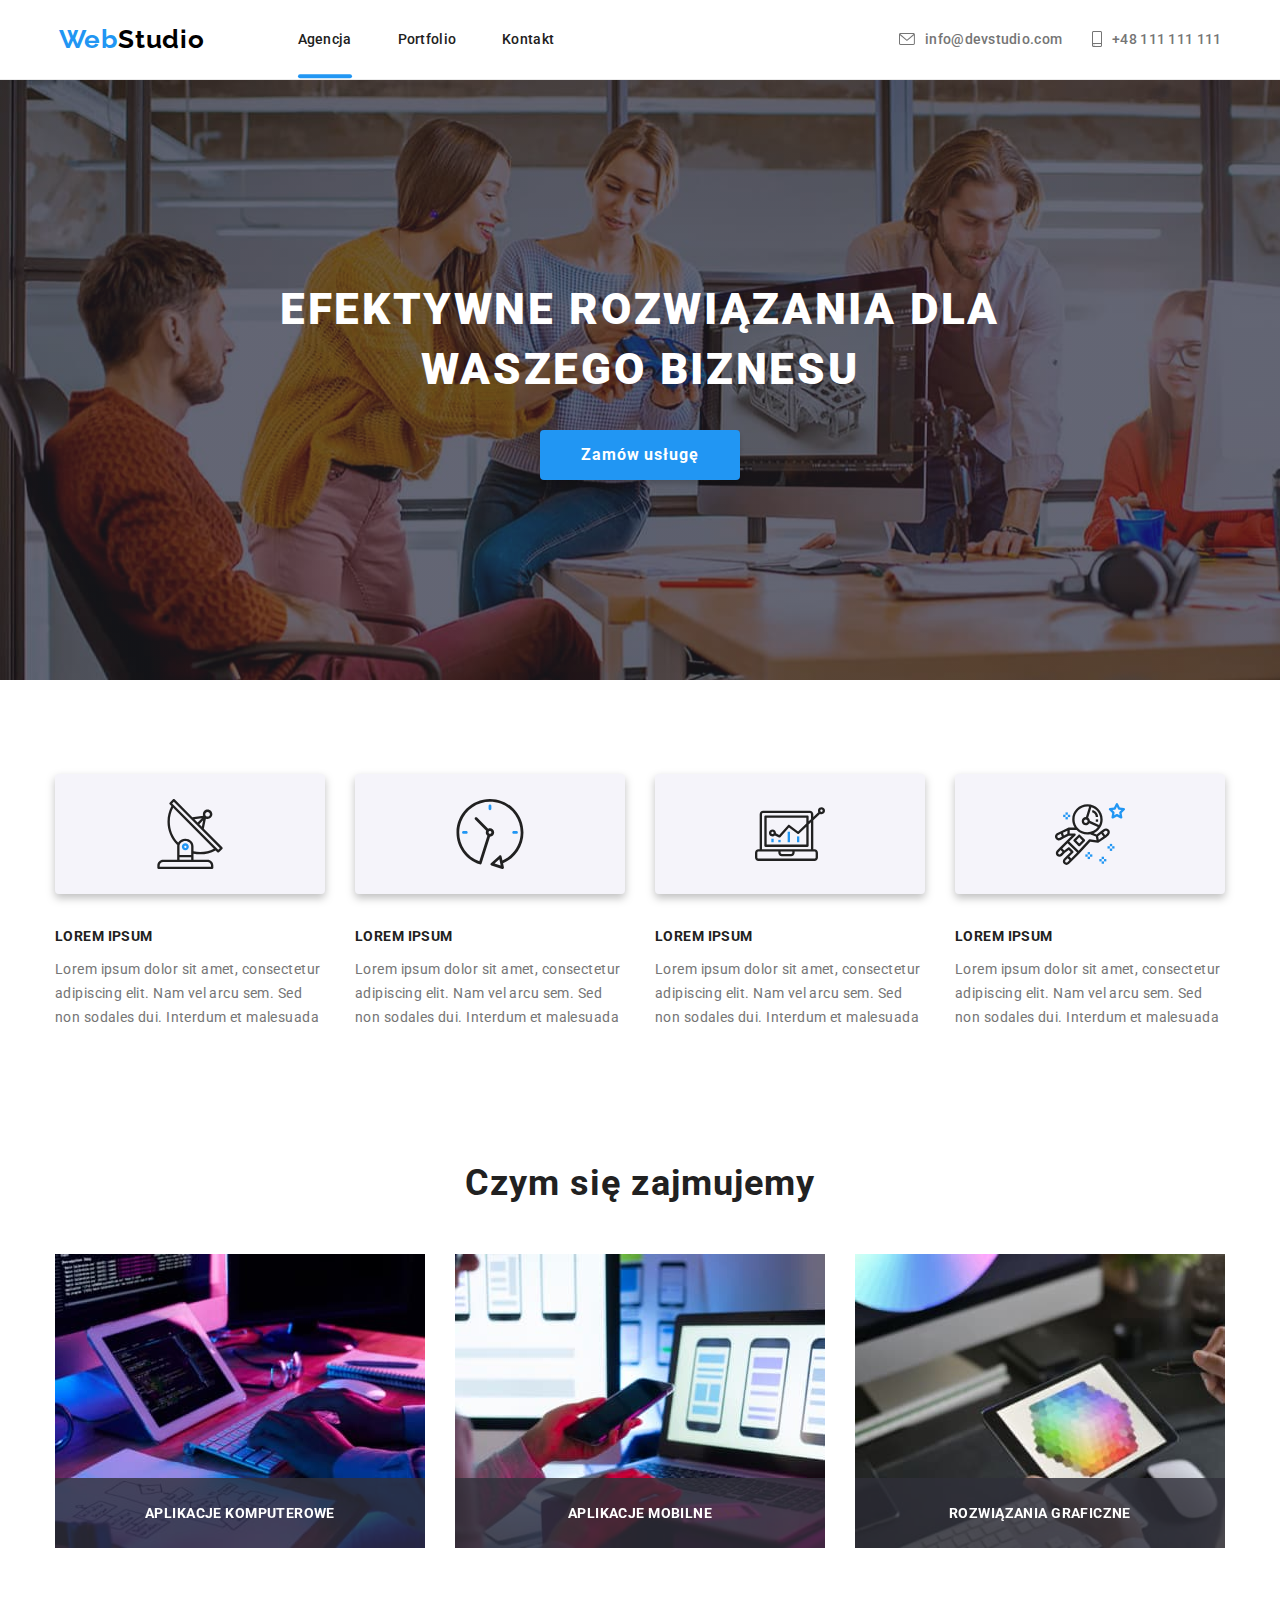
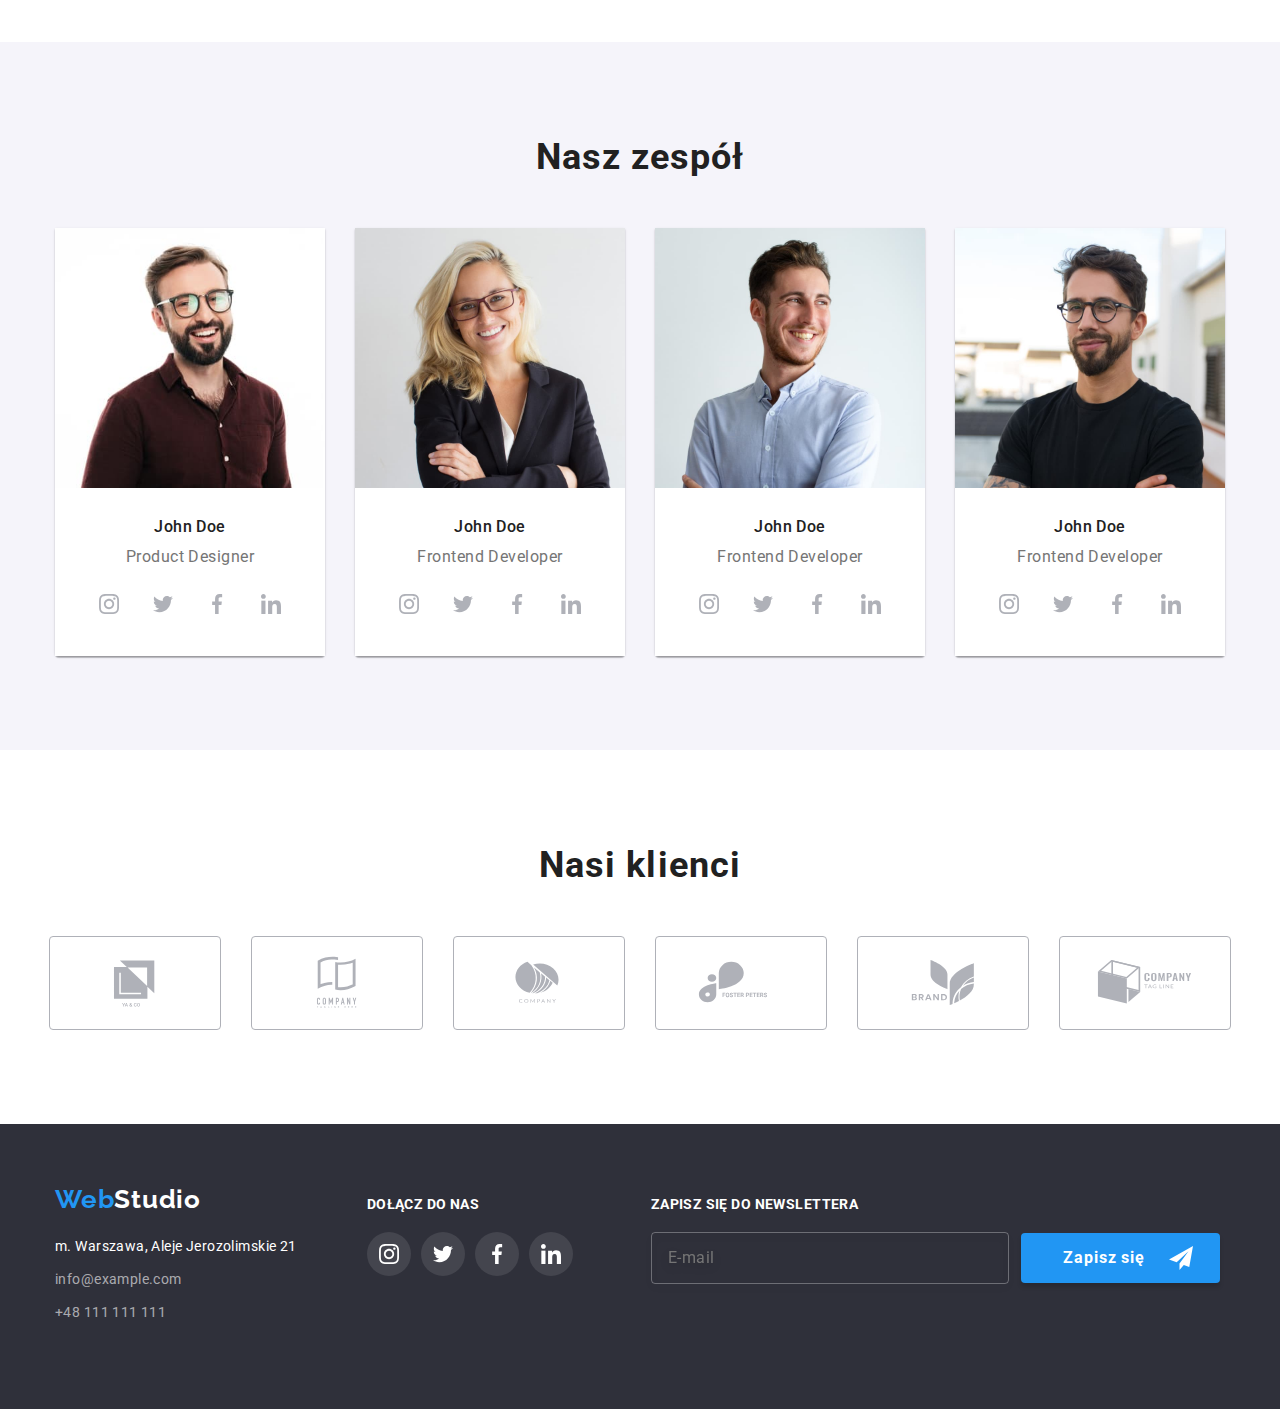
==== commit 3339e29d: "poprawa BEM 2" ====
--- a/index.html
+++ b/index.html
@@ -15,110 +15,112 @@
 <body>
       <header class="page-header">
             <div class="container">
-            <!--logo-->
-            <a class="logo page-header__logo" href="index.html"><span class="span-logo">Web</span>Studio</a>
-            <!--menu-->            
-            <nav class="navigation">
-                  <ul class="list navigation__list">
-                        <li class="navigation__item">
-                              <a class="navigation__link active" href="index.html">Agencja</a>
-                        </li>
-                        <li class="navigation__item">
-                              <a class="navigation__link" href="portfolio.html">Portfolio</a>
-                        </li>
-                        <li class="navigation__item">
-                              <a class="navigation__link" href="#">Kontakt</a>
+                  <!--logo-->
+                  <a class="logo page-header__logo" href="index.html"><span class="logo__span">Web</span>Studio</a>
+                  <!--menu-->            
+                  <nav class="navigation">
+                        <ul class="list navigation__list">
+                              <li class="navigation__item">
+                                    <a class="navigation__link navigation__link--active" href="index.html">Agencja</a>
+                              </li>
+                              <li class="navigation__item">
+                                    <a class="navigation__link" href="portfolio.html">Portfolio</a>
+                              </li>
+                              <li class="navigation__item">
+                                    <a class="navigation__link" href="#">Kontakt</a>
+                              </li>
+                        </ul>
+                  </nav>
+                  <ul class="list page-header__list">
+                        <li class="page_header__item">
+                              <a class="page-header__contact" href="mailto:info@devstudio.com"><svg class="page-header__icon" width="16" height="12">
+                              <use href="images/icons.svg#icon-envelope"></use>
+                        </svg>info@devstudio.com</a>
+                        </li>
+                        <li class="page_header__item">
+                              <a class="page-header__contact" href="tel:48111111111"><svg class="page-header__icon" width="10" height="16">
+                              <use href="images/icons.svg#icon-smartphone"></use>
+                        </svg>+48 111 111 111</a>
                         </li>
                   </ul>
-            </nav>
-            <ul class="list page-header__list">
-                  <li class="page_header__item"><a class="page-header__link" href="mailto:info@devstudio.com"><svg class="mail-icon" width="16" height="12">
-                        <use href="images/icons.svg#icon-envelope"></use>
-                  </svg>info@devstudio.com</a>
-                  </li>
-                  <li class="page_header__item"><a class="page-header__link" href="tel:48111111111"><svg class="phone-icon" width="10" height="16">
-                        <use href="images/icons.svg#icon-smartphone"></use>
-                  </svg>+48 111 111 111</a>
-                  </li>
-            </ul>
             </div>
       </header>
-      <main class="main-content">
-            <section class="solutions section">
+      <main class="page-main">
+            <section class="section hero">
                   <div class="container">
-                        <h1 class="head-one">EFEKTYWNE ROZWIĄZANIA DLA<br>WASZEGO BIZNESU</h1>
-                        <button class="button-one" type="button" data-modal-open>Zamów usługę</button>
+                        <h1 class="hero__heading">EFEKTYWNE ROZWIĄZANIA DLA<br>WASZEGO BIZNESU</h1>
+                        <button class="button hero__button" type="button" data-modal-open>Zamów usługę</button>
                   </div>
             </section>
             <!--Nasze atuty-->
-            <section class="advantages section">
+            <section class="section advantages">
                   <div class="container">
-                  <ul class="advantages-list list">
-                  <!--Feature 1-->
-                        <li class="advantages-item">
-                              <svg class="advantages-icon" width="70" height="70">
-                                    <use href="images/icons.svg#icon-antenna"></use>
-                              </svg>
-                              <h3 class="head-three">LOREM IPSUM</h3>
-                              <p class="advantages-item-paragraph">Lorem ipsum dolor sit amet, consectetur<br>adipiscing elit. Nam vel arcu sem. Sed<br>non sodales dui. Interdum et malesuada
+                        <ul class="list">
+                        <!--Feature 1-->
+                              <li class="advantages__item">
+                                    <svg class="advantages__icon" width="70" height="70">
+                                          <use href="images/icons.svg#icon-antenna"></use>
+                                    </svg>
+                                    <h3 class="third-heading">LOREM IPSUM</h3>
+                                    <p class="advantages__paragraph">Lorem ipsum dolor sit amet, consectetur<br>adipiscing elit. Nam vel arcu sem. Sed<br>non sodales dui. Interdum et malesuada
+                                    </p>
+                              </li>
+                        <!--Feature 2-->
+                              <li class="advantages__item">
+                                    <svg class="advantages__icon" width="70" height="70">
+                                          <use href="images/icons.svg#icon-clock"></use>
+                                    </svg>
+                                    <h3 class="third-heading">LOREM IPSUM</h3>
+                                    <p class="advantages__paragraph">Lorem ipsum dolor sit amet, consectetur<br>adipiscing elit. Nam vel arcu sem. Sed<br>non sodales dui. Interdum et malesuada
+                                    </p>
+                              </li>
+                        <!--Feature 3-->
+                              <li class="advantages__item">
+                                    <svg class="advantages__icon" width="70" height="70">
+                                          <use href="images/icons.svg#icon-diagram"></use>
+                                    </svg>
+                                    <h3 class="third-heading">LOREM IPSUM</h3>
+                                    <p class="advantages__paragraph">Lorem ipsum dolor sit amet, consectetur<br>adipiscing elit. Nam vel arcu sem. Sed<br>non sodales dui. Interdum et malesuada
+                                    </p>
+                              </li>
+                        <!--Feature 4-->
+                              <li class="advantages__item">
+                                    <svg class="advantages__icon" width="70" height="70">
+                                          <use href="images/icons.svg#icon-astronaut"></use>
+                                    </svg>
+                                    <h3 class="third-heading">LOREM IPSUM</h3>
+                              <p class="advantages__paragraph">Lorem ipsum dolor sit amet, consectetur<br>adipiscing elit. Nam vel arcu sem. Sed<br>non sodales dui. Interdum et malesuada
                               </p>
-                        </li>
-                  <!--Feature 2-->
-                        <li class="advantages-item">
-                              <svg class="advantages-icon" width="70" height="70">
-                                    <use href="images/icons.svg#icon-clock"></use>
-                              </svg>
-                              <h3 class="head-three">LOREM IPSUM</h3>
-                              <p class="advantages-item-paragraph">Lorem ipsum dolor sit amet, consectetur<br>adipiscing elit. Nam vel arcu sem. Sed<br>non sodales dui. Interdum et malesuada
-                              </p>
-                        </li>
-                  <!--Feature 3-->
-                        <li class="advantages-item">
-                              <svg class="advantages-icon" width="70" height="70">
-                                    <use href="images/icons.svg#icon-diagram"></use>
-                              </svg>
-                              <h3 class="head-three">LOREM IPSUM</h3>
-                              <p class="advantages-item-paragraph">Lorem ipsum dolor sit amet, consectetur<br>adipiscing elit. Nam vel arcu sem. Sed<br>non sodales dui. Interdum et malesuada
-                              </p>
-                        </li>
-                  <!--Feature 4-->
-                        <li class="advantages-item">
-                              <svg class="advantages-icon" width="70" height="70">
-                                    <use href="images/icons.svg#icon-astronaut"></use>
-                              </svg>
-                              <h3 class="head-three">LOREM IPSUM</h3>
-                        <p class="advantages-item-paragraph">Lorem ipsum dolor sit amet, consectetur<br>adipiscing elit. Nam vel arcu sem. Sed<br>non sodales dui. Interdum et malesuada
-                        </p>
-                        </li>
-                  </ul>
+                              </li>
+                        </ul>
                   </div>
             </section>
             <!--Czym się zajmujemy-->
-            <section class="activities section">
+            <section class="section activities">
                   <div class="container">
-                  <h2 class="head-two">Czym się zajmujemy</h2>
-                  <ul class="activities-list list" >
-                        <li class="activities-item">
-                              <div class="activities-image-container">
-                                    <img src="images/box1.jpg" alt="pisanie kodu" width="370" height="294"/>
-                                    <div class="activities-image-label">
-                                          <p class="activities-label-paragraph">Aplikacje komputerowe</p>
+                  <h2 class="second-heading">Czym się zajmujemy</h2>
+                  <ul class="list" >
+                        <li class="activities__item">
+                              <div class="activities__container">
+                                    <img class="activities__image" src="images/box1.jpg" alt="pisanie kodu" width="370" height="294"/>
+                                    <div class="activities__label">
+                                          <p class="activities__paragraph">Aplikacje komputerowe</p>
                                     </div>
                               </div>
                         </li>
-                        <li class="activities-item">
-                              <div class="activities-image-container">
-                                    <img src="images/box2.jpg" alt="dobór schematu wyświetlania strony" width="370" height="294"/>
-                                    <div class="activities-image-label">
-                                         <p class="activities-label-paragraph">Aplikacje mobilne</p> 
+                        <li class="activities__item">
+                              <div class="activities__container">
+                                    <img class="activities__image" src="images/box2.jpg" alt="dobór schematu wyświetlania strony" width="370" height="294"/>
+                                    <div class="activities__label">
+                                         <p class="activities__paragraph">Aplikacje mobilne</p> 
                                     </div>
                               </div>
                         </li>
-                        <li class="activities-item">
-                              <div class="activities-image-container">
-                                    <img src="images/box3.jpg" alt="grafika stron internetowych" width="370" height="294"/>
-                                    <div class="activities-image-label">
-                                         <p class="activities-label-paragraph">Rozwiązania graficzne</p> 
+                        <li class="activities__item">
+                              <div class="activities__container">
+                                    <img class="activities__image" src="images/box3.jpg" alt="grafika stron internetowych" width="370" height="294"/>
+                                    <div class="activities__label">
+                                         <p class="activities__paragraph">Rozwiązania graficzne</p> 
                                     </div>
                               </div>
                         </li>
@@ -126,38 +128,37 @@
                   </div>
             </section>
             <!--Nasz zespół-->
-            <section class="team section">
+            <section class="section team">
             <div class="container">
-                  <h2 class="head-two">Nasz zespół</h2>
-                  <ul class="team-list list">
+                  <h2 class="second-heading">Nasz zespół</h2>
+                  <ul class="list">
                         <!--team card 1-->
-                        <li  class="team-list-item">
-                              <figure class="team-list-item-figure">
-                                    <img 
-                                    src="images/img1.jpg" alt="zdjecie product designer" width="270" height="260"/>
-                                    <figcaption class="team-caption">John Doe<br><span class="team-span-caption">Product Designer</span>
-                                    <ul class="team-social-list list">
-                                          <li class="social-list-item">
-                                                <a href="#" class="social-list-link">
-                                                <svg class="social-list-icon" width="20" height="20">
+                        <li  class="team__item">
+                              <figure class="team__figure">
+                                    <img class="team__image" src="images/img1.jpg" alt="zdjecie product designer" width="270" height="260"/>
+                                    <figcaption class="team__caption">John Doe<br><span class="team__span">Product Designer</span>
+                                    <ul class="list">
+                                          <li class="socials">
+                                                <a href="#" class="socials__link team__socials__link">
+                                                <svg class="socials__icon" width="20" height="20">
                                                       <use href="images/icons.svg#icon-instagram"></use>
                                                 </svg></a>
                                           </li>
-                                          <li class="social-list-item">
-                                                <a href="#" class="social-list-link">
-                                                <svg class="social-list-icon" width="20" height="20">
+                                          <li class="socials">
+                                                <a href="#" class="socials__link team__socials__link">
+                                                <svg class="socials__icon" width="20" height="20">
                                                       <use href="images/icons.svg#icon-twitter"></use>
                                                 </svg></a>
                                           </li>
-                                          <li class="social-list-item">
-                                                <a href="#" class="social-list-link">
-                                                <svg class="social-list-icon" width="20" height="20">
+                                          <li class="socials">
+                                                <a href="#" class="socials__link team__socials__link">
+                                                <svg class="socials__icon" width="20" height="20">
                                                       <use href="images/icons.svg#icon-facebook"></use>
                                                 </svg></a>
                                           </li>
-                                          <li class="social-list-item">
-                                                <a href="#" class="social-list-link">
-                                                <svg class="social-list-icon" width="20" height="20">
+                                          <li class="socials">
+                                                <a href="#" class="socials__link team__socials__link">
+                                                <svg class="socials__icon" width="20" height="20">
                                                       <use href="images/icons.svg#icon-linkedin"></use>
                                                 </svg></a>
                                           </li>
@@ -166,32 +167,32 @@
                               </figure>
                         </li>
                         <!--team card 2-->
-                        <li class="team-list-item">
-                              <figure class="team-list-item-figure">
-                                    <img src="images/img2.jpg" alt="zdjecie frontend developer" width="270" height="260" />
-                                    <figcaption class="team-caption">John Doe<br><span class="team-span-caption">Frontend Developer</span>
-                                    <ul class="team-social-list list">
-                                          <li class="social-list-item">
-                                                <a href="#" class="social-list-link">
-                                                      <svg class="social-list-icon" width="20" height="20">
+                        <li class="team__item">
+                              <figure class="team__figure">
+                                    <img class="team__image" src="images/img2.jpg" alt="zdjecie frontend developer" width="270" height="260" />
+                                    <figcaption class="team__caption">John Doe<br><span class="team__span">Frontend Developer</span>
+                                    <ul class="list">
+                                          <li class="socials">
+                                                <a href="#" class="socials__link team__socials__link">
+                                                      <svg class="socials__icon" width="20" height="20">
                                                             <use href="images/icons.svg#icon-instagram"></use>
                                                       </svg></a>
                                           </li>
-                                          <li class="social-list-item">
-                                                <a href="#" class="social-list-link">
-                                                      <svg class="social-list-icon" width="20" height="20">
+                                          <li class="socials">
+                                                <a href="#" class="socials__link team__socials__link">
+                                                      <svg class="socials__icon" width="20" height="20">
                                                             <use href="images/icons.svg#icon-twitter"></use>
                                                       </svg></a>
                                           </li>
-                                          <li class="social-list-item">
-                                                <a href="#" class="social-list-link">
-                                                      <svg class="social-list-icon" width="20" height="20">
+                                          <li class="socials">
+                                                <a href="#" class="socials__link team__socials__link">
+                                                      <svg class="socials__icon" width="20" height="20">
                                                             <use href="images/icons.svg#icon-facebook"></use>
                                                       </svg></a>
                                           </li>
-                                          <li class="social-list-item">
-                                                <a href="#" class="social-list-link">
-                                                      <svg class="social-list-icon" width="20" height="20">
+                                          <li class="socials">
+                                                <a href="#" class="socials__link team__socials__link">
+                                                      <svg class="socials__icon" width="20" height="20">
                                                             <use href="images/icons.svg#icon-linkedin"></use>
                                                       </svg></a>
                                           </li>
@@ -200,32 +201,32 @@
                               </figure>
                         </li>
                         <!--team card 3-->
-                        <li class="team-list-item">
-                              <figure class="team-list-item-figure">
-                              <img src="images/img3.jpg" alt="zdjecie marketing" width="270" height="260" />
-                              <figcaption class="team-caption">John Doe<br><span class="team-span-caption">Frontend Developer</span>
-                              <ul class="team-social-list list">
-                                    <li class="social-list-item">
-                                          <a href="#" class="social-list-link">
-                                                <svg class="social-list-icon" width="20" height="20">
+                        <li class="team__item">
+                              <figure class="team__figure">
+                              <img class="team__image" src="images/img3.jpg" alt="zdjecie marketing" width="270" height="260" />
+                              <figcaption class="team__caption">John Doe<br><span class="team__span">Frontend Developer</span>
+                              <ul class="list">
+                                    <li class="socials">
+                                          <a href="#" class="socials__link team__socials__link">
+                                                <svg class="socials__icon" width="20" height="20">
                                                       <use href="images/icons.svg#icon-instagram"></use>
                                                 </svg></a>
                                     </li>
-                                    <li class="social-list-item">
-                                          <a href="#" class="social-list-link">
-                                                <svg class="social-list-icon" width="20" height="20">
+                                    <li class="socials">
+                                          <a href="#" class="socials__link team__socials__link">
+                                                <svg class="socials__icon" width="20" height="20">
                                                       <use href="images/icons.svg#icon-twitter"></use>
                                                 </svg></a>
                                     </li>
-                                    <li class="social-list-item">
-                                          <a href="#" class="social-list-link">
-                                                <svg class="social-list-icon" width="20" height="20">
+                                    <li class="socials">
+                                          <a href="#" class="socials__link team__socials__link">
+                                                <svg class="socials__icon" width="20" height="20">
                                                       <use href="images/icons.svg#icon-facebook"></use>
                                                 </svg></a>
                                     </li>
-                                    <li class="social-list-item">
-                                          <a href="#" class="social-list-link">
-                                                <svg class="social-list-icon" width="20" height="20">
+                                    <li class="socials">
+                                          <a href="#" class="socials__link team__socials__link">
+                                                <svg class="socials__icon" width="20" height="20">
                                                       <use href="images/icons.svg#icon-linkedin"></use>
                                                 </svg></a>
                                     </li>
@@ -234,32 +235,32 @@
                               </figure>
                         </li>
                         <!--team card 4-->
-                        <li class="team-list-item">
-                              <figure class="team-list-item-figure">
-                              <img src="images/img4.jpg" alt="zdjecie UI Designer" width="270" height="260" />
-                              <figcaption class="team-caption">John Doe<br><span class="team-span-caption">Frontend Developer</span>
-                              <ul class="team-social-list list">
-                                    <li class="social-list-item">
-                                          <a href="#" class="social-list-link">
-                                                <svg class="social-list-icon" width="20" height="20">
+                        <li class="team__item">
+                              <figure class="team__figure">
+                              <img class="team__image" src="images/img4.jpg" alt="zdjecie UI Designer" width="270" height="260" />
+                              <figcaption class="team__caption">John Doe<br><span class="team__span">Frontend Developer</span>
+                              <ul class="list">
+                                    <li class="socials">
+                                          <a href="#" class="socials__link team__socials__link">
+                                                <svg class="socials__icon" width="20" height="20">
                                                       <use href="images/icons.svg#icon-instagram"></use>
                                                 </svg></a>
                                     </li>
-                                    <li class="social-list-item">
-                                          <a href="#" class="social-list-link">
-                                                <svg class="social-list-icon" width="20" height="20">
+                                    <li class="socials">
+                                          <a href="#" class="socials__link team__socials__link">
+                                                <svg class="socials__icon" width="20" height="20">
                                                       <use href="images/icons.svg#icon-twitter"></use>
                                                 </svg></a>
                                     </li>
-                                    <li class="social-list-item">
-                                          <a href="#" class="social-list-link">
-                                                <svg class="social-list-icon" width="20" height="20">
+                                    <li class="socials">
+                                          <a href="#" class="socials__link team__socials__link">
+                                                <svg class="socials__icon" width="20" height="20">
                                                       <use href="images/icons.svg#icon-facebook"></use>
                                                 </svg></a>
                                     </li>
-                                    <li class="social-list-item">
-                                          <a href="#" class="social-list-link">
-                                                <svg class="social-list-icon" width="20" height="20">
+                                    <li class="socials">
+                                          <a href="#" class="socials__link team__socials__link">
+                                                <svg class="socials__icon" width="20" height="20">
                                                       <use href="images/icons.svg#icon-linkedin"></use>
                                                 </svg></a>
                                     </li>
@@ -270,43 +271,43 @@
                   </ul>
             </div>
             </section>
-            <section class="clients section">
+            <section class="section clients">
                   <div class="container">
-                        <h2 class="head-two">Nasi klienci</h2>
-                        <ul class="clients-list list">
-                              <li class="clients-list-item">
-                                    <a href="#" class="clients-list-link">
-                                          <svg class="-icon" width="106" height="60">
+                        <h2 class="second-heading">Nasi klienci</h2>
+                        <ul class="list">
+                              <li class="clients__item">
+                                    <a href="#" class="clients__link">
+                                          <svg class="clients__icon" width="106" height="60">
                                                 <use href="images/icons.svg#icon-Logoyaco"></use>
                                           </svg></a>
                               </li>
-                              <li class="clients-list-item">
-                                    <a href="#" class="clients-list-link">
-                                          <svg class="clients-list-icon" width="106" height="60">
+                              <li class="clients__item">
+                                    <a href="#" class="clients__link">
+                                          <svg class="clients__icon" width="106" height="60">
                                                 <use href="images/icons.svg#icon-Logotagline"></use>
                                           </svg></a>
                               </li>
-                              <li class="clients-list-item">
-                                    <a href="#" class="clients-list-link">
-                                          <svg class="clients-list-icon" width="106" height="60">
+                              <li class="clients__item">
+                                    <a href="#" class="clients__link">
+                                          <svg class="clients__icon" width="106" height="60">
                                                 <use href="images/icons.svg#icon-Logocompany"></use>
                                           </svg></a>
                               </li>
-                              <li class="clients-list-item">
-                                    <a href="#" class="clients-list-link">
-                                          <svg class="clients-list-icon" width="106" height="60">
+                              <li class="clients__item">
+                                    <a href="#" class="clients__link">
+                                          <svg class="clients__icon" width="106" height="60">
                                                 <use href="images/icons.svg#icon-Logofoster"></use>
                                           </svg></a>
                               </li>
-                              <li class="clients-list-item">
-                                    <a href="#" class="clients-list-link">
-                                          <svg class="-icon" width="106" height="60">
+                              <li class="clients__item">
+                                    <a href="#" class="clients__link">
+                                          <svg class="clients__icon" width="106" height="60">
                                                 <use href="images/icons.svg#icon-Logobrand"></use>
                                           </svg></a>
                               </li>
-                              <li class="clients-list-item">
-                                    <a href="#" class="clients-list-link">
-                                          <svg class="-icon" width="106" height="60">
+                              <li class="clients__item">
+                                    <a href="#" class="clients__link">
+                                          <svg class="clients__icon" width="106" height="60">
                                                 <use href="images/icons.svg#icon-Logocompanytag"></use>
                                           </svg></a>
                               </li>
@@ -314,18 +315,18 @@
                   </div>
             </section>
       </main>
-      <footer class="foot section">
+      <footer class="section page-footer">
             <div class="container">
                   <div class="foot-logo-address">
                   <div class="logo-footer-element">
-                        <a class="logo page-footer__logo" href="index.html"><span class="span-logo">Web</span>Studio</a>
+                        <a class="logo page-footer__logo" href="index.html"><span class="logo__span">Web</span>Studio</a>
                   </div>
                   <!--Address-->
                   <address class="address"><span class="address-span">m. Warszawa, Aleje Jerozolimskie 21</span><br><span class="address-span"><a class="address-mail" href="mailto:info@example.com">info@example.com</a></span><br><span class="address-span"><a class="address-phone" href="tel:48111111111">+48 111 111 111</a></span>
                   </address>
                   </div>
                   <div class="social-foot">
-                        <h3 class="head-three head-foot">Dołącz do nas</h3>
+                        <h3 class="third-heading head-foot">Dołącz do nas</h3>
                         <ul class="foot-social-list list">
                               <li class="foot-social-list-item">
                                     <a href="#" class="foot-social-list-link">
@@ -354,7 +355,7 @@
                         </ul>
                   </div>
                   <div class="foot-newsletter-container">
-                        <h3 class="head-three head-foot">Zapisz się do newslettera</h3>
+                        <h3 class="third-heading head-foot">Zapisz się do newslettera</h3>
                         <form action="#" class="foot-newsletter-form">
                               <input type="email" name="user-email" placeholder="E-mail" class="foot-newsletter-form-input">
                               <button type="submit" class="foot-newsletter-submit">Zapisz się <svg class="submit-icon">
--- a/css/style.css
+++ b/css/style.css
@@ -44,7 +44,7 @@
 }
 
 
-
+/* components */
 
 
 .list {
@@ -65,7 +65,7 @@
   padding-top: 94px;
 }
 
-.head-two {
+.second-heading {
   font-weight: 700;
   font-size: 36px;
   font-weight: 700;
@@ -77,7 +77,7 @@
   
 }
 
-.head-three {
+.third-heading {
   font-weight: 700;
   font-size: 14px;
   line-height: 1.143;
@@ -85,9 +85,47 @@
   text-transform: uppercase;
 }
 
-.span-logo {
+.logo {
+  font-family: var(--second-font);
+  font-weight: 700;
+  font-size: 26px;
+  line-height: 1.192;
+  letter-spacing: 0.03em;
+  text-decoration: none;
+}
+
+.logo__span {
   color: var(--decorative-color);
 }
+
+.button {
+  font-weight: 700;
+  font-size: 16px;
+  line-height: 1.875;
+  text-align: center;
+  letter-spacing: 0.06em;
+  color: var(--white-color);
+  background-color: var(--decorative-color);
+  box-shadow: 0px 4px 4px rgba(0, 0, 0, 0.15);
+  border-style: none;
+  border-radius: 4px;
+  cursor: pointer;
+}
+
+.socials:not(:last-child) {
+  margin-right: 10px;
+}
+
+.socials__link {
+  display: flex;
+  padding: 12px;
+  border-radius: 50%;
+  fill: var(--icon-first-color);
+  transition-duration: 250ms;
+  transition-timing-function: cubic-bezier(0.4, 0, 0.2, 1);
+}
+
+/* END COMPONENTS */
 
 /* HEADER */
 
@@ -107,14 +145,7 @@
 
 
 /* logo */
-.logo {
-  font-family: var(--second-font);
-  font-weight: 700;
-  font-size: 26px;
-  line-height: 1.192;
-  letter-spacing: 0.03em;
-  text-decoration: none;
-}
+
 
 .page-header__logo {
   margin-right: 93px;
@@ -172,7 +203,7 @@
   transform: translateY(31.25px)
 }
 
-.active::after {
+.navigation__link--active::after {
   content: "";
   display: block;
   position: absolute;
@@ -187,23 +218,15 @@
 
 /* kontakt */
 
-.mail-icon {
+.page-header__icon {
   margin-right: 10px;
 }
 
-.phone-icon {
-  margin-right: 10px;
-}
-
-.page-header__list {
-  justify-content: flex-start;
-}
-
-.page-header__link:not(:last-of-type) {
+.page_header__item:not(:last-child) {
   margin-right: 30px;
 }
 
-.page-header__link {
+.page-header__contact {
   display: flex;
   align-items: center;
   font-weight: 500;
@@ -218,19 +241,19 @@
   transition-timing-function: cubic-bezier(0.4, 0, 0.2, 1);
 }
 
-.page-header__link:hover,
-.page-header__link:focus {
+.page-header__contact:hover,
+.page-header__contact:focus {
   color: var(--decorative-color);
   fill: var(--decorative-color);
 }
 
 /* header */
 
-.solutions .container {
+.hero .container {
   padding: 200px 0;
 }
 
-.solutions {
+.hero {
   background-color: var(--main-background-color);
   background-image: 
   linear-gradient(rgba(47, 48, 58, 0.4), rgba(47, 48, 58, 0.4)),
@@ -240,7 +263,7 @@
   padding: 0;
 }
 
-.head-one {
+.hero__heading {
   font-weight: 900;
   font-size: 44px;
   line-height: 1.36;
@@ -252,19 +275,9 @@
   margin-bottom: 30px;
 }
 
-.button-one {
+
+.hero__button {
   display: block;
-  font-weight: 700;
-  font-size: 16px;
-  line-height: 1.875;
-  text-align: center;
-  letter-spacing: 0.06em;
-  color: var(--white-color);
-  background-color: var(--decorative-color);
-  box-shadow: 0px 4px 4px rgba(0, 0, 0, 0.15);
-  border-style: none;
-  border-radius: 4px;
-  cursor: pointer;
   padding: 10px 41px;
   margin: 0 auto;
 }
@@ -272,7 +285,7 @@
 
 /* Nasze atuty */
 
-.advantages-icon {
+.advantages__icon {
   background-color: var(--second-background-color);
   width: 270px;
   height: 120px;
@@ -282,16 +295,11 @@
   filter: drop-shadow(0px 4px 4px rgba(0, 0, 0, 0.25));
 }
 
-.advantages-list {
-  display: flex;
-  justify-content: center;
-}
-
-.advantages-item:not(:last-child) {
+.advantages__item:not(:last-child) {
   margin-right: 30px;
 }
 
-.advantages-item-paragraph {
+.advantages__paragraph {
   font-size: 14px;
   line-height: 1.714;
   letter-spacing: 0.03em;
@@ -307,20 +315,15 @@
   justify-content: center;
 }
 
-.activities-list {
-  display: flex;
-  justify-content: center;
-}
-
-.activities-item {
+.activities__item {
   position: relative;
 }
 
-.activities-item:not(:last-child) {
+.activities__item:not(:last-child) {
   margin-right: 30px;
 }
 
-.activities-image-label {
+.activities__label {
   position: absolute;
   background-color: rgba(47, 48, 58, 0.8);
   padding: 27px 90px;
@@ -330,7 +333,7 @@
   z-index: 1;
 }
 
-.activities-label-paragraph {
+.activities__paragraph {
   font-weight: 700;
   font-size: 14px;
   line-height: 1.143;
@@ -347,16 +350,11 @@
   background-color: var(--second-background-color);
 }
 
-.team-list {
-  display: flex;
-  justify-content: center;
-}
-
-.team-list-item:not(:last-child) {
+.team__item:not(:last-child) {
   margin-right: 30px;
 }
 
-.team-list-item-figure {
+.team__figure {
   box-shadow: 0px 1px 3px rgba(0, 0, 0, 0.12),
   0px 1px 1px rgba(0, 0, 0, 0.14),
   0px 2px 1px rgba(0, 0, 0, 0.2);
@@ -364,7 +362,7 @@
   margin: 0;
 }
 
-.team-caption {
+.team__caption {
   display: inline-block;
   font-weight: 500;
   font-size: 16px;
@@ -377,7 +375,7 @@
   padding-bottom: 30px;
 }
 
-.team-span-caption {
+.team__span {
   display: inline-block;
   font-weight: 400;
   font-size: 16px;
@@ -389,30 +387,12 @@
   margin-bottom: 16px;
 }
 
-/* social icon */
-
-.team-social-list {
-  display: flex;
-  justify-content: center;
-  align-items: center;
-}
-
-.social-list-item:not(:last-child) {
-  margin-right: 10px;
-}
-
-.social-list-link {
-  display: flex;
-  padding: 12px;
-  border-radius: 50%;
-  fill: var(--icon-first-color);
+.team__socials__link {
   transition-property: fill, background-color;
-  transition-duration: 250ms;
-  transition-timing-function: cubic-bezier(0.4, 0, 0.2, 1);
-}
-
-.social-list-link:hover,
-.social-list-link:focus {
+}
+
+.team__socials__link:hover,
+.team__socials__link:focus {
   fill: var(--white-color);
   background-color: var(--decorative-color);
 }
@@ -420,17 +400,11 @@
 
 /* Nasi klienci */
 
-.clients-list {
-  display: flex;
-  justify-content: center;
-  align-items: center;
-}
-
-.clients-list-item:not(:last-child) {
+.clients__item:not(:last-child) {
   margin-right: 30px;
 }
 
-.clients-list-link {
+.clients__link {
   display: flex;
   padding: 16px 32px;
   border-radius: 4px;
@@ -441,8 +415,8 @@
   transition-timing-function: cubic-bezier(0.4, 0, 0.2, 1);
 }
 
-.clients-list-link:hover,
-.clients-list-link:focus {
+.clients__link:hover,
+.clients__link:focus {
   fill: var(--decorative-color);
   border-color: var(--decorative-color);
 }
@@ -450,12 +424,12 @@
 
 
 /* footer */
-.foot {
+.page-footer {
   background-color: var(--main-background-color);
   padding: 0;
 }
 
-.foot .container {
+.page-footer .container {
   display: flex;
 }
 
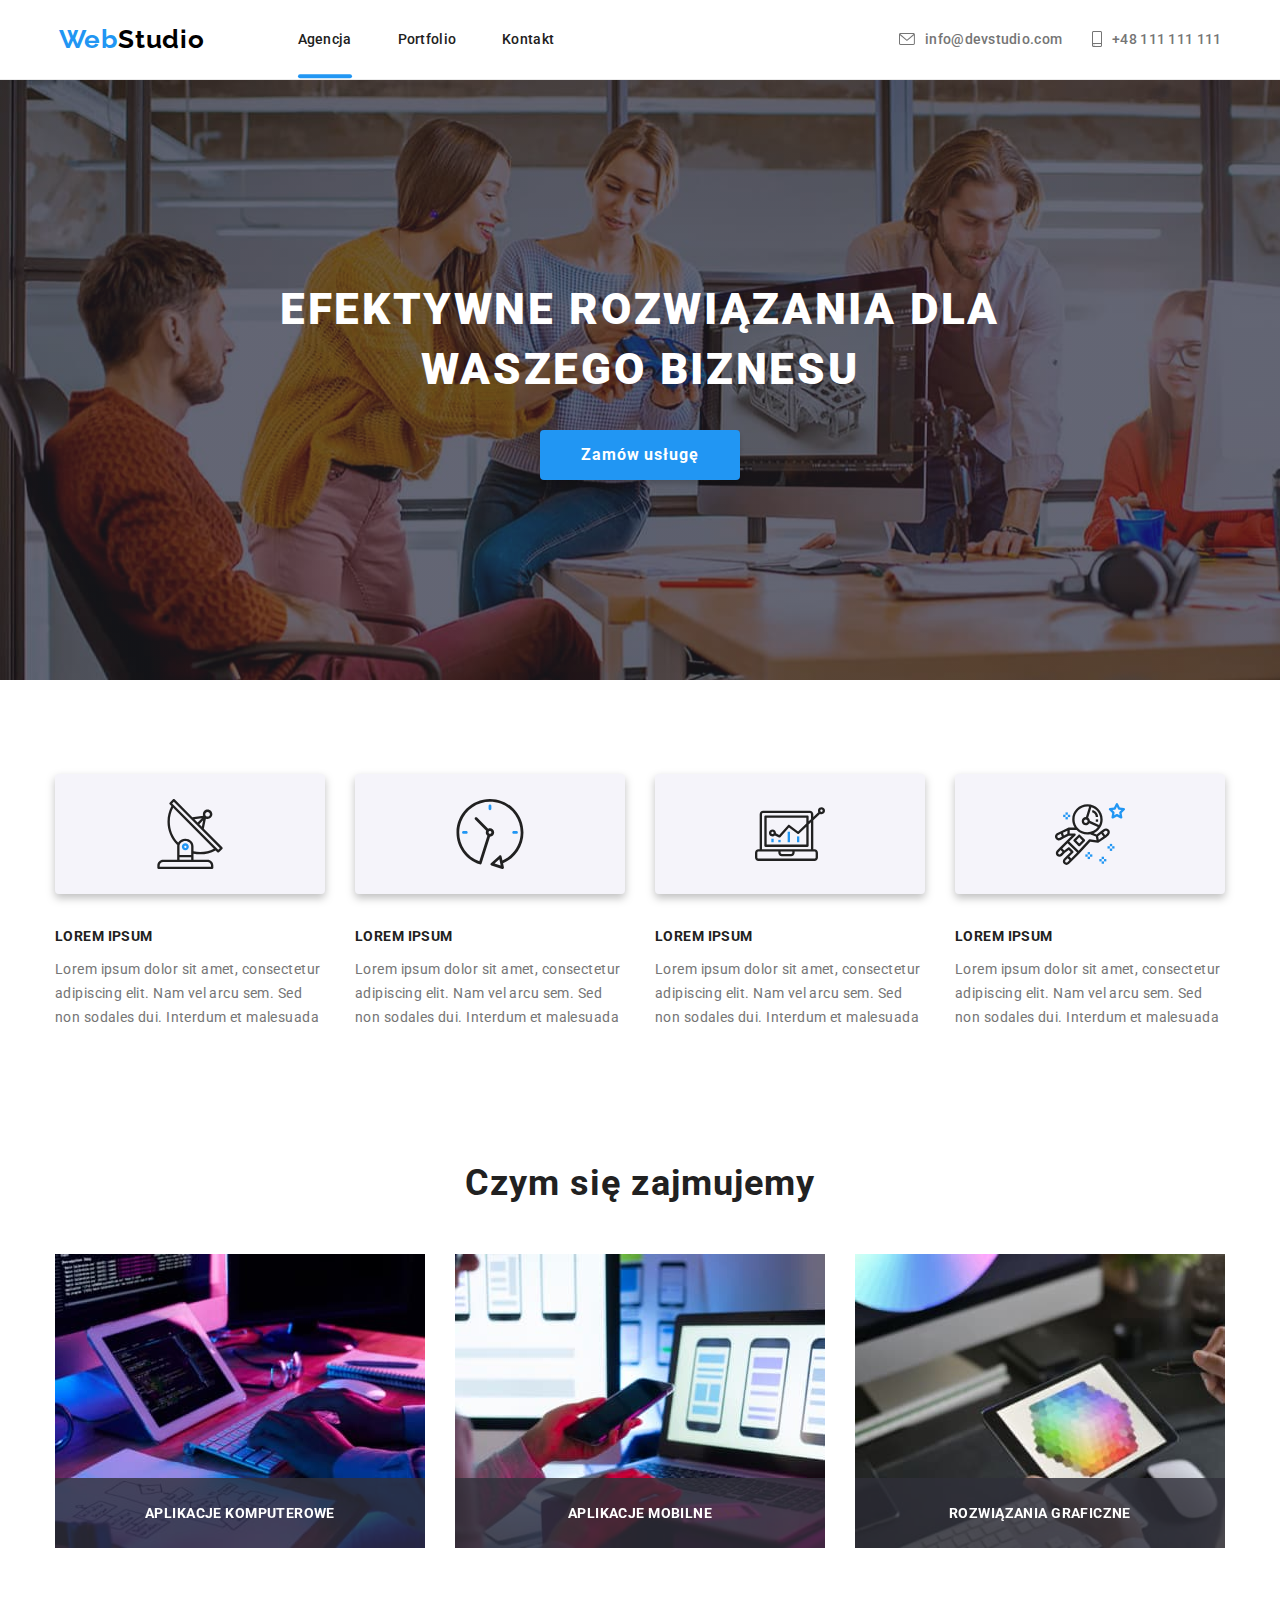
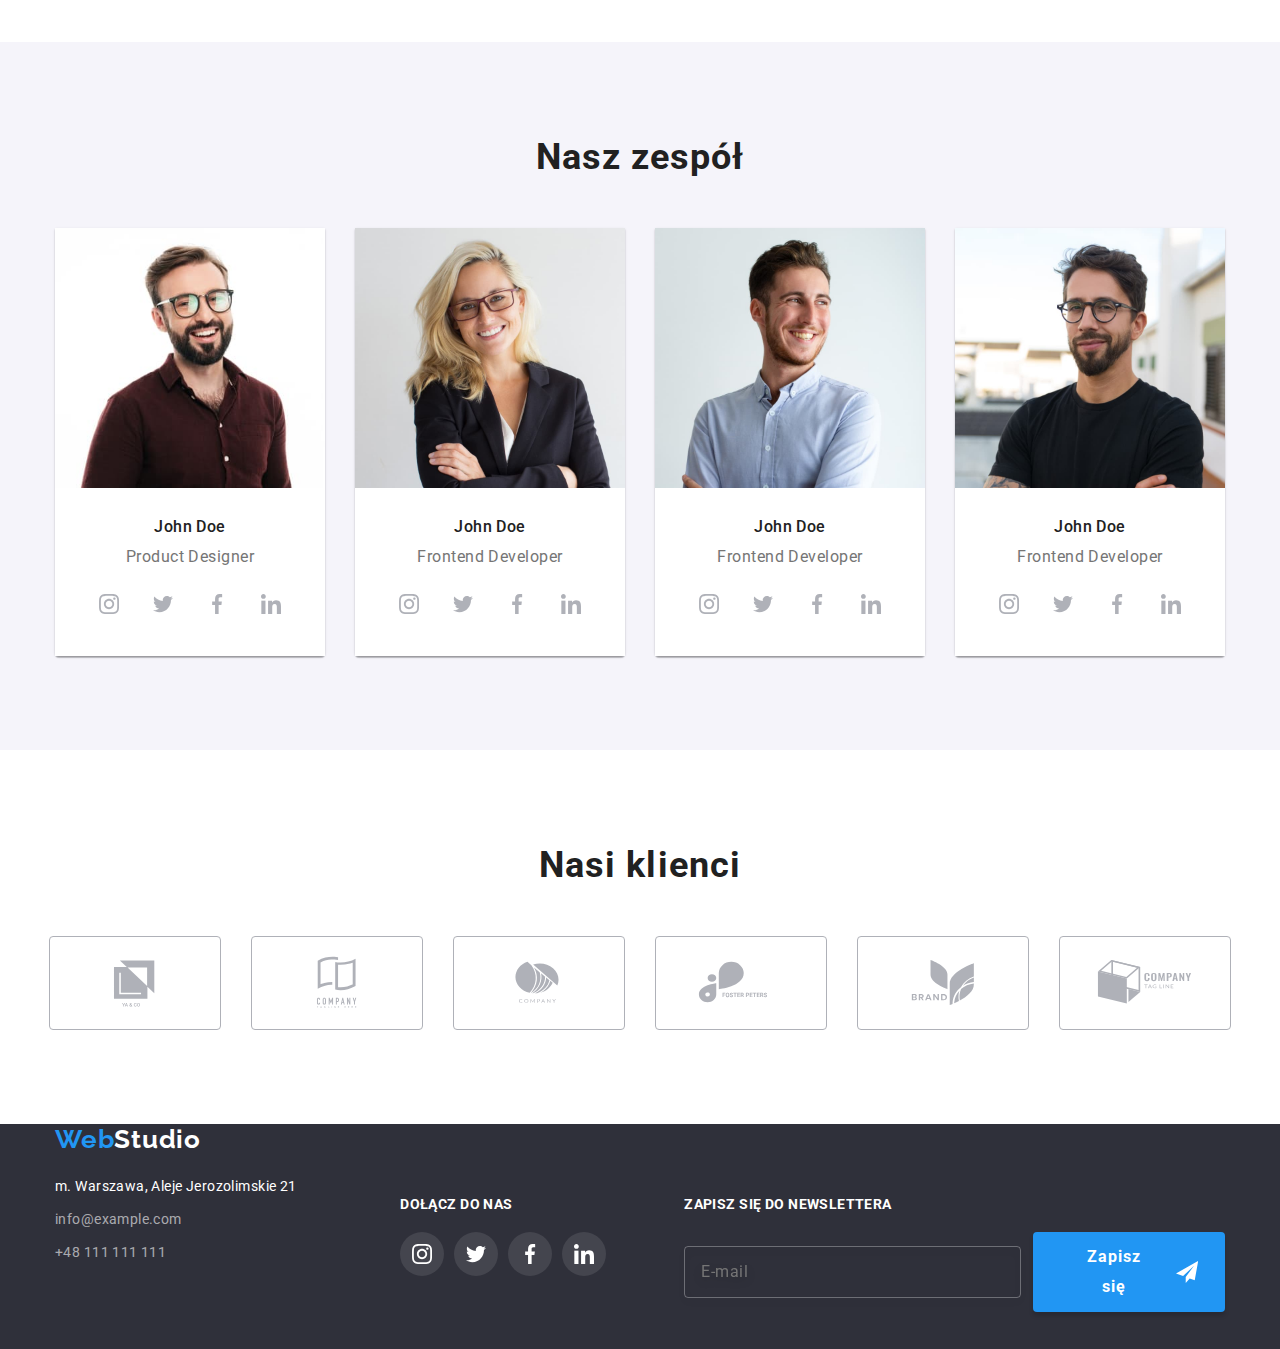
==== commit 939dc8f7: "poprawa BEM cd" ====
--- a/index.html
+++ b/index.html
@@ -317,10 +317,8 @@
       </main>
       <footer class="section page-footer">
             <div class="container">
-                  <div class="foot-logo-address">
-                  <div class="logo-footer-element">
-                        <a class="logo page-footer__logo" href="index.html"><span class="logo__span">Web</span>Studio</a>
-                  </div>
+                  <div class="page-footer__address-container">
+                  <a class="logo page-footer__logo" href="index.html"><span class="logo__span">Web</span>Studio</a>
                   <!--Address-->
                   <address class="address"><span class="address-span">m. Warszawa, Aleje Jerozolimskie 21</span><br><span class="address-span"><a class="address-mail" href="mailto:info@example.com">info@example.com</a></span><br><span class="address-span"><a class="address-phone" href="tel:48111111111">+48 111 111 111</a></span>
                   </address>
--- a/css/style.css
+++ b/css/style.css
@@ -451,9 +451,6 @@
 .address-mail,
 .address-phone {
   font-weight: 400;
-  font-size: 14px;
-  line-height: 1.714;
-  letter-spacing: 0.03em;
   color: rgba(255, 255, 255, 0.6);
   text-decoration: none;
   transition-property: color;
@@ -489,12 +486,6 @@
 .head-foot {
   color: var(--white-color);
   margin-bottom: 20px;
-}
-
-.foot-social-list {
-  display: flex;
-  justify-content: flex-start;
-  align-items: center;
 }
 
 .foot-social-list-item:not(:last-child) {
@@ -524,7 +515,7 @@
   padding-top: 72px;
 }
 
-.foot-logo-address {
+.page-footer__address-container {
   margin-right: 70px;
 }
 
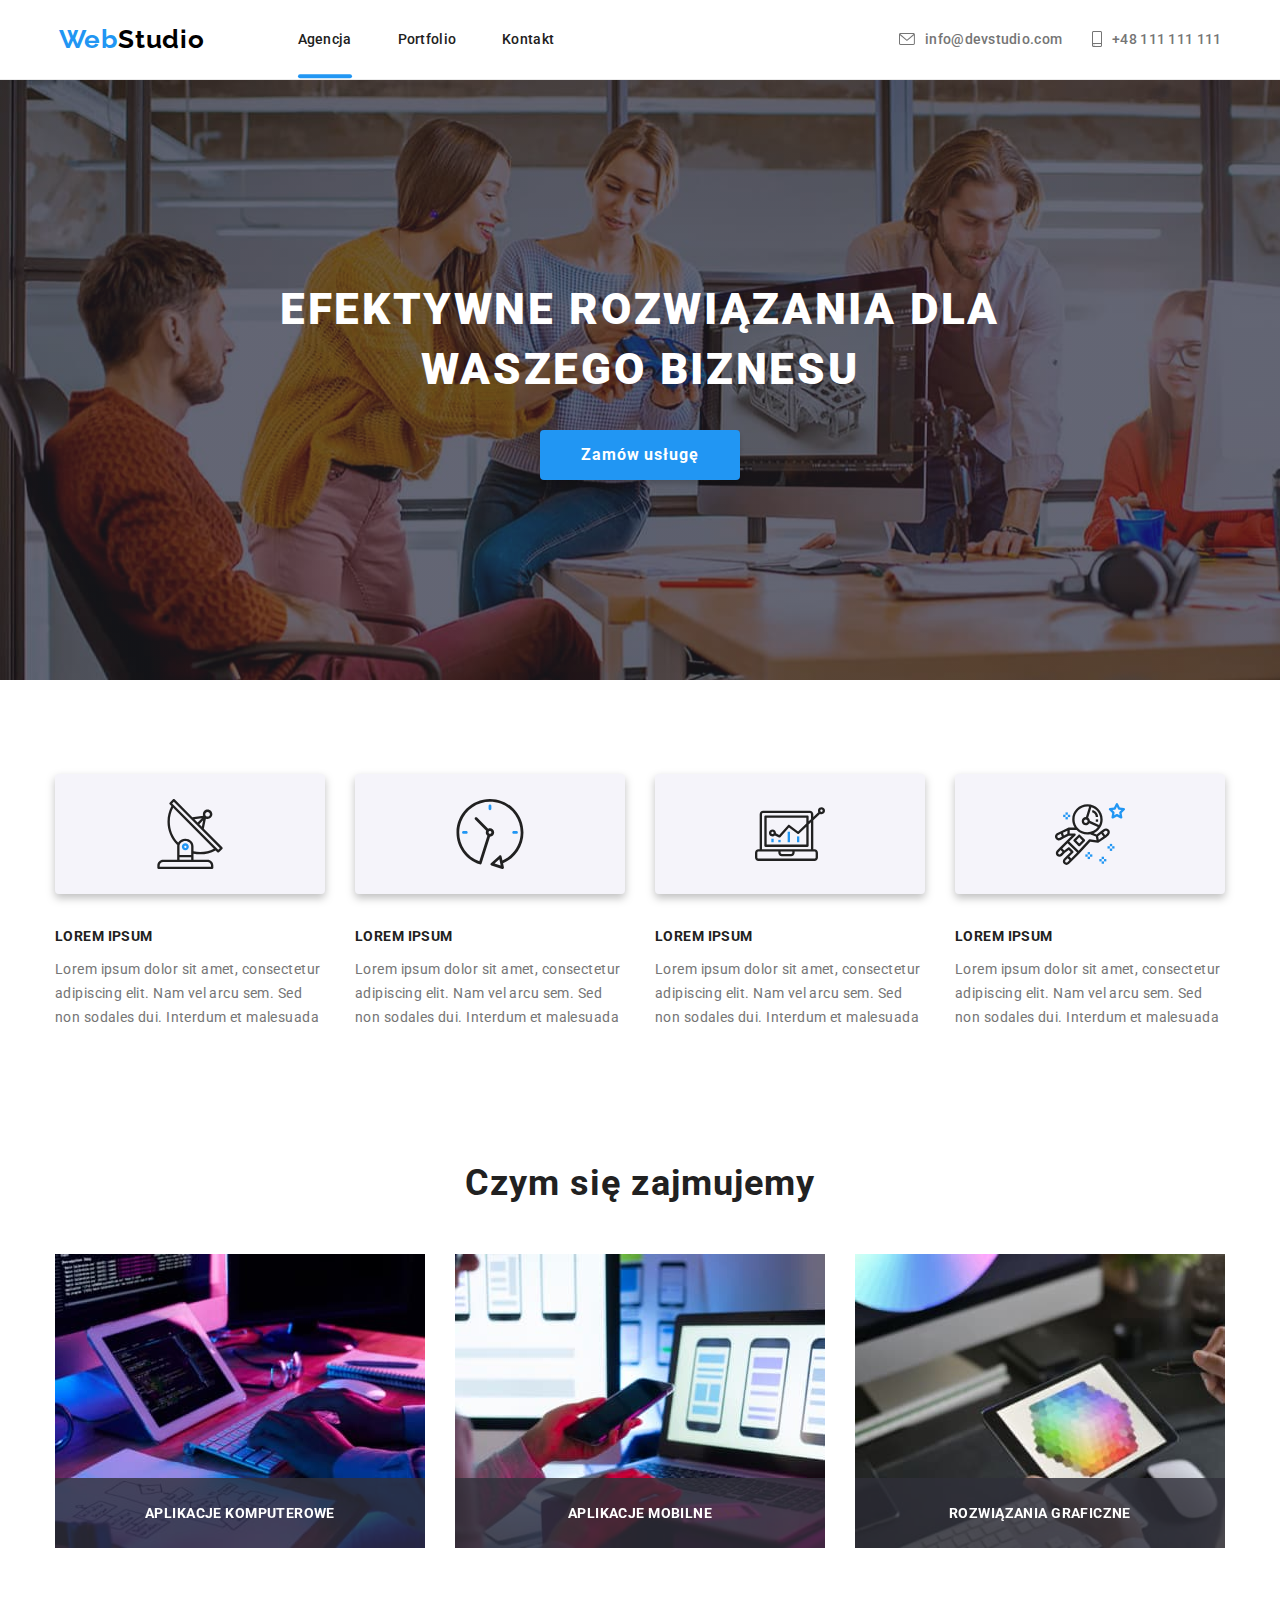
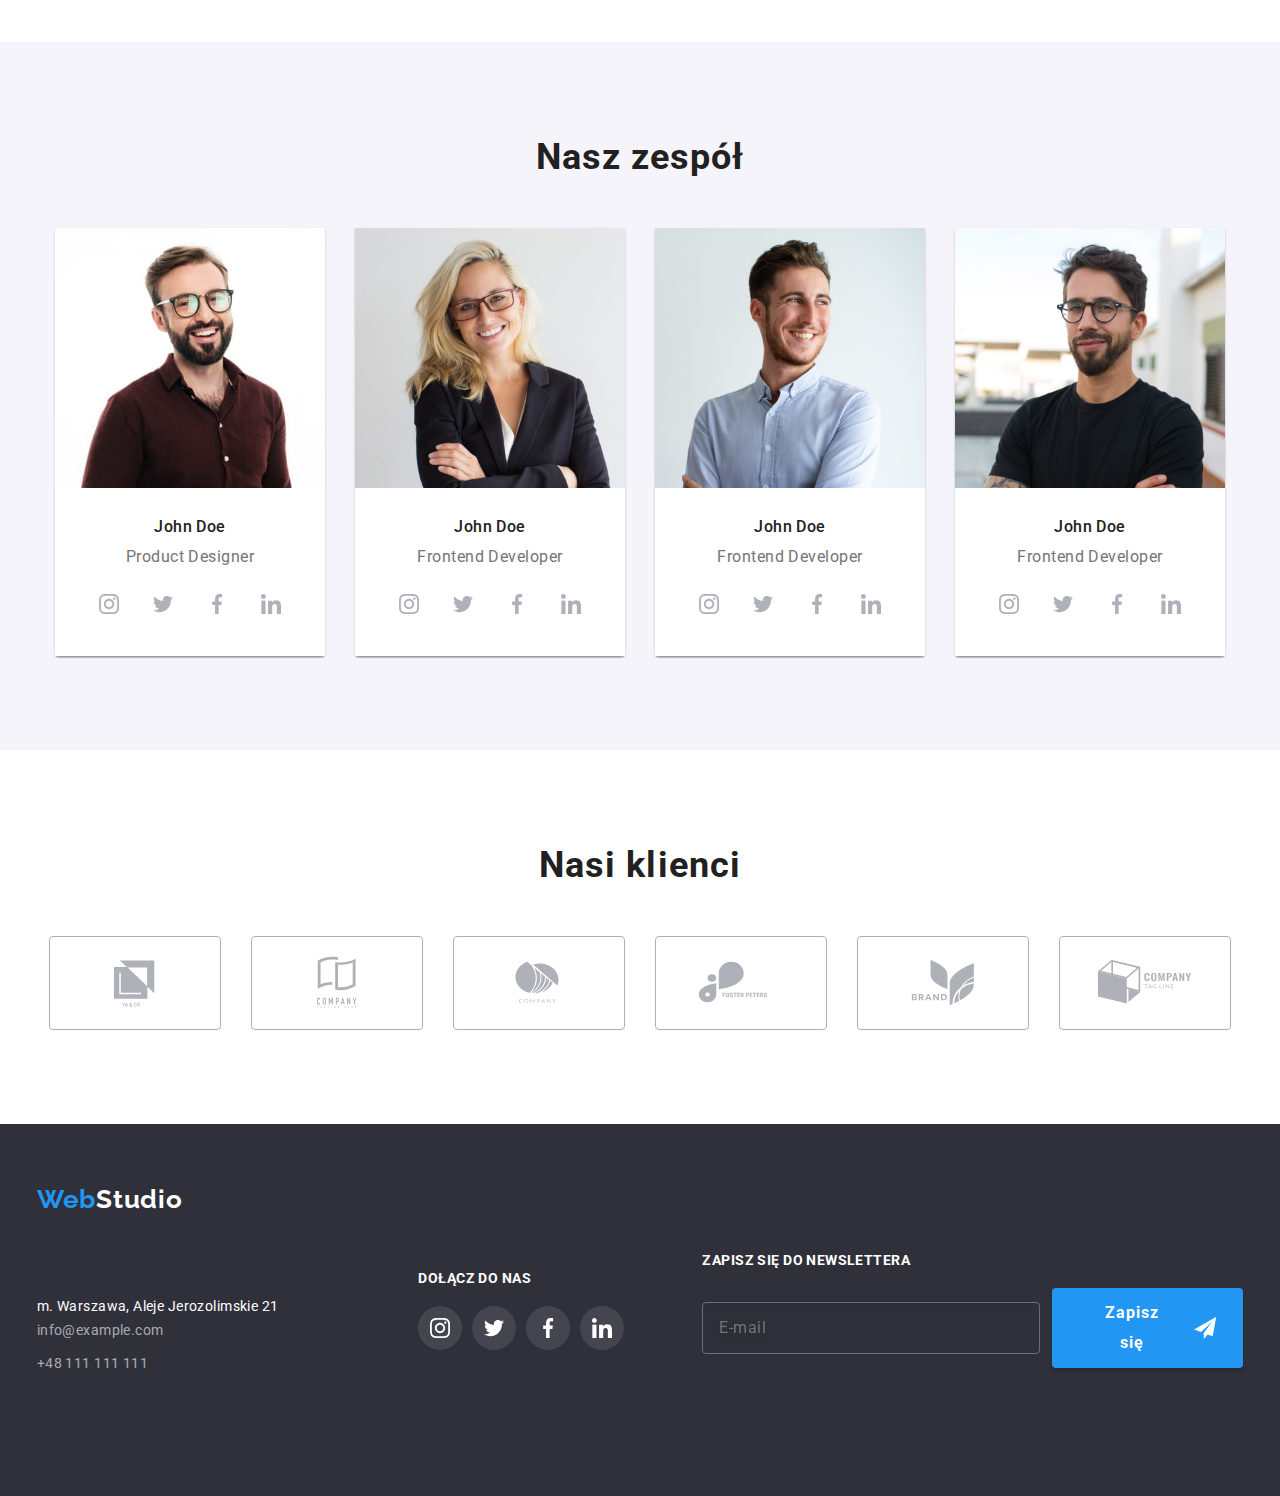
==== commit 69c40c02: "poprawa BEM cd 2" ====
--- a/index.html
+++ b/index.html
@@ -317,13 +317,12 @@
       </main>
       <footer class="section page-footer">
             <div class="container">
-                  <div class="page-footer__address-container">
+                  <div class="page-footer__address">
                   <a class="logo page-footer__logo" href="index.html"><span class="logo__span">Web</span>Studio</a>
                   <!--Address-->
-                  <address class="address"><span class="address-span">m. Warszawa, Aleje Jerozolimskie 21</span><br><span class="address-span"><a class="address-mail" href="mailto:info@example.com">info@example.com</a></span><br><span class="address-span"><a class="address-phone" href="tel:48111111111">+48 111 111 111</a></span>
-                  </address>
-                  </div>
-                  <div class="social-foot">
+                  <address class="address page-footer__address"><span class="address__span">m. Warszawa, Aleje Jerozolimskie 21</span><br><a class="address__contact" href="mailto:info@example.com">info@example.com</a><br><a class="address__contact" href="tel:48111111111">+48 111 111 111</a></address>
+                  </div>
+                  <div class="page-footer__socials">
                         <h3 class="third-heading head-foot">Dołącz do nas</h3>
                         <ul class="foot-social-list list">
                               <li class="foot-social-list-item">
--- a/css/style.css
+++ b/css/style.css
@@ -125,6 +125,18 @@
   transition-timing-function: cubic-bezier(0.4, 0, 0.2, 1);
 }
 
+.address {
+  font-style: normal;
+  font-weight: 400;
+  font-size: 14px;
+  line-height: 1.714;
+  letter-spacing: 0.03em;
+  color: var(--white-color);
+  white-space: pre;
+}
+
+
+
 /* END COMPONENTS */
 
 /* HEADER */
@@ -431,25 +443,27 @@
 
 .page-footer .container {
   display: flex;
-}
-
-
-
-
-.address {
+  align-items: center;
+  justify-content: center;
+}
+
+.page-footer__address {
+  display: block;
+  padding-top: 60px;
+  padding-bottom: 60px;
+  margin-right: 70px;
+}
+
+.address__span {
+  margin-bottom: 9px;
+}
+
+.address__contact:not(:last-child) {
+  margin-bottom: 9px;
+}
+
+.address__contact {
   display: inline-block;
-  font-style: normal;
-  font-weight: 400;
-  font-size: 14px;
-  line-height: 1.714;
-  letter-spacing: 0.03em;
-  color: var(--white-color);
-  padding-bottom: 60px;
-  white-space: pre;
-}
-
-.address-mail,
-.address-phone {
   font-weight: 400;
   color: rgba(255, 255, 255, 0.6);
   text-decoration: none;
@@ -458,18 +472,10 @@
   transition-timing-function: cubic-bezier(0.4, 0, 0.2, 1);
 }
 
-.address-mail:hover,
-.address-mail:focus,
-.address-phone:hover,
-.address-phone:focus {
+.address__contact:hover,
+.address__contact:focus {
   color: var(--decorative-color);
 }
-
-.address-span:not(:last-child) {
-  display: inline-block;
-  margin-bottom: 9px;
-}
-
 
 
 .page-footer__logo {
@@ -478,9 +484,7 @@
   margin-bottom: 20px;
 }
 
-.logo-footer-element {
-  padding-top: 60px;
-}
+
 
 /* social foot */
 .head-foot {
@@ -509,20 +513,9 @@
   background-color: var(--decorative-color);
 }
 
-
-
-.social-foot {
-  padding-top: 72px;
-}
-
-.page-footer__address-container {
-  margin-right: 70px;
-}
-
 /* Foot form */
 
 .foot-newsletter-container {
-  padding-top: 72px;
   margin-left: 78px;
 }
 
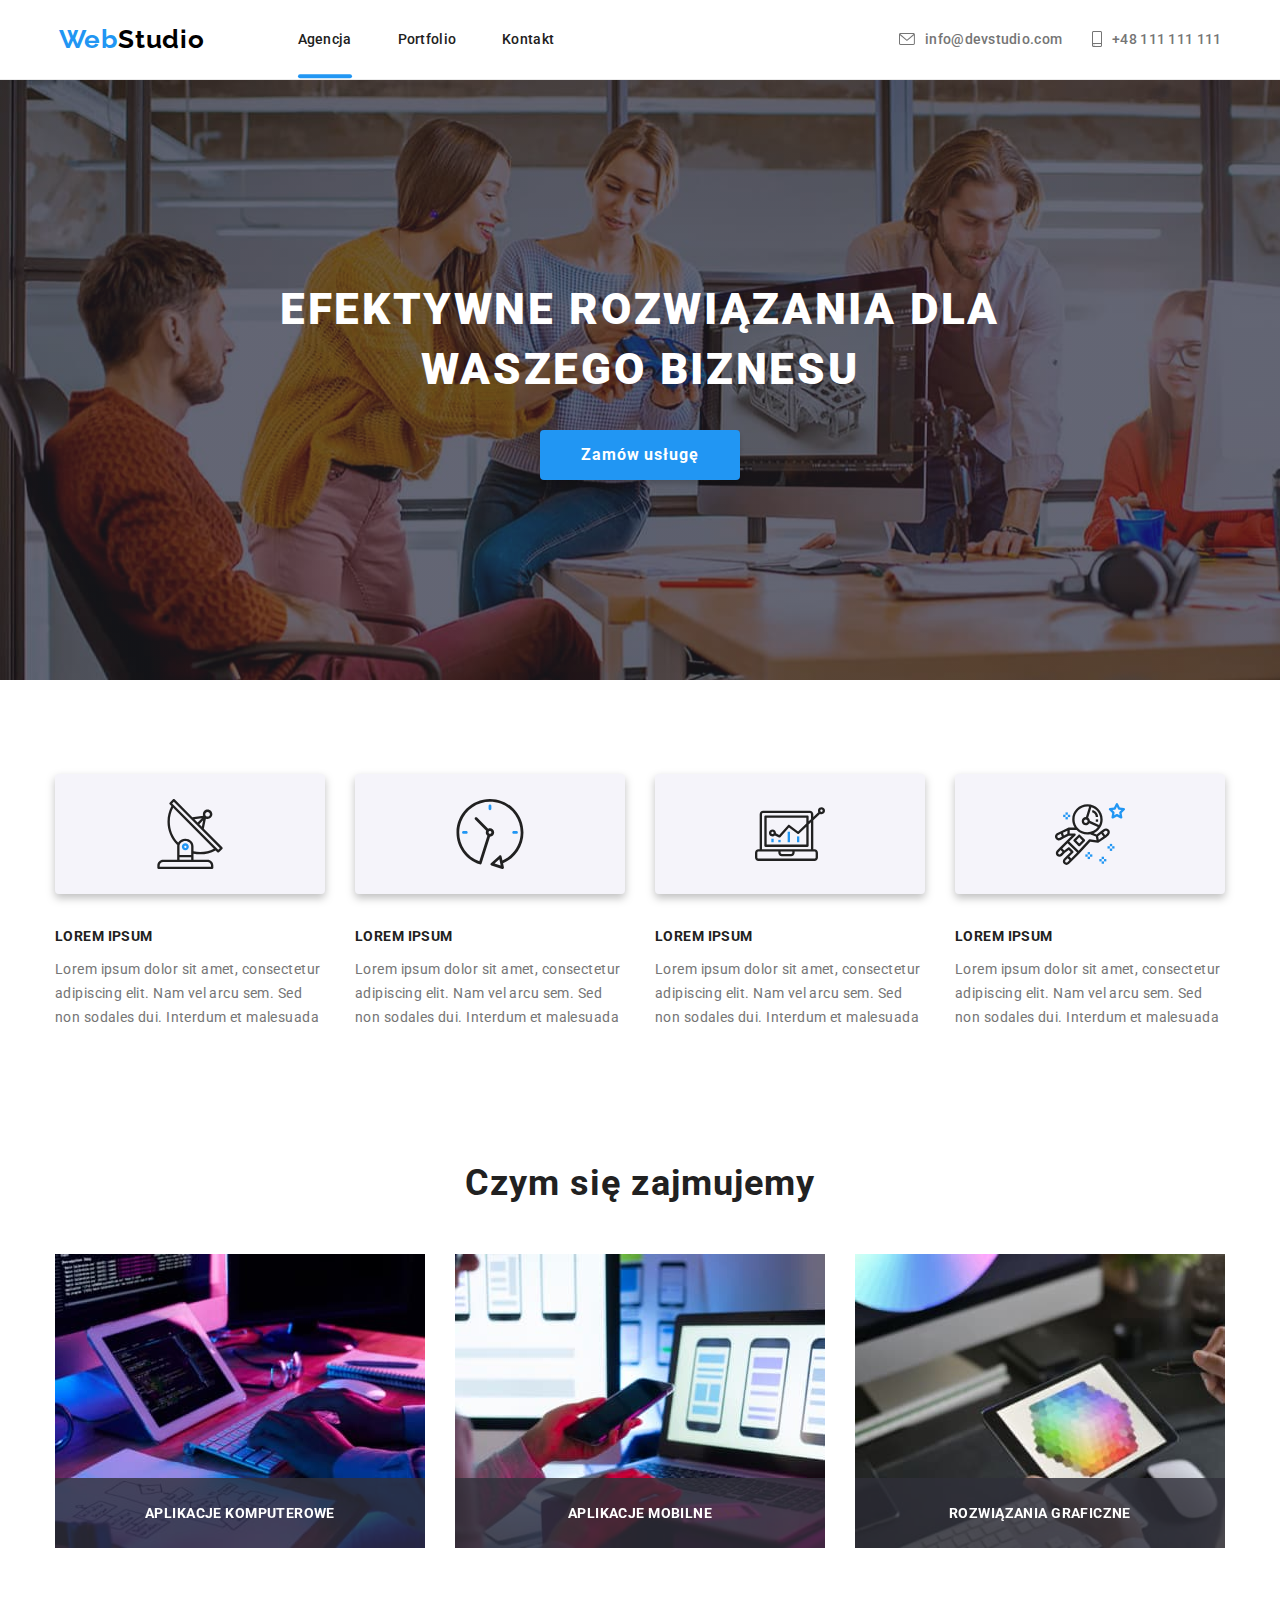
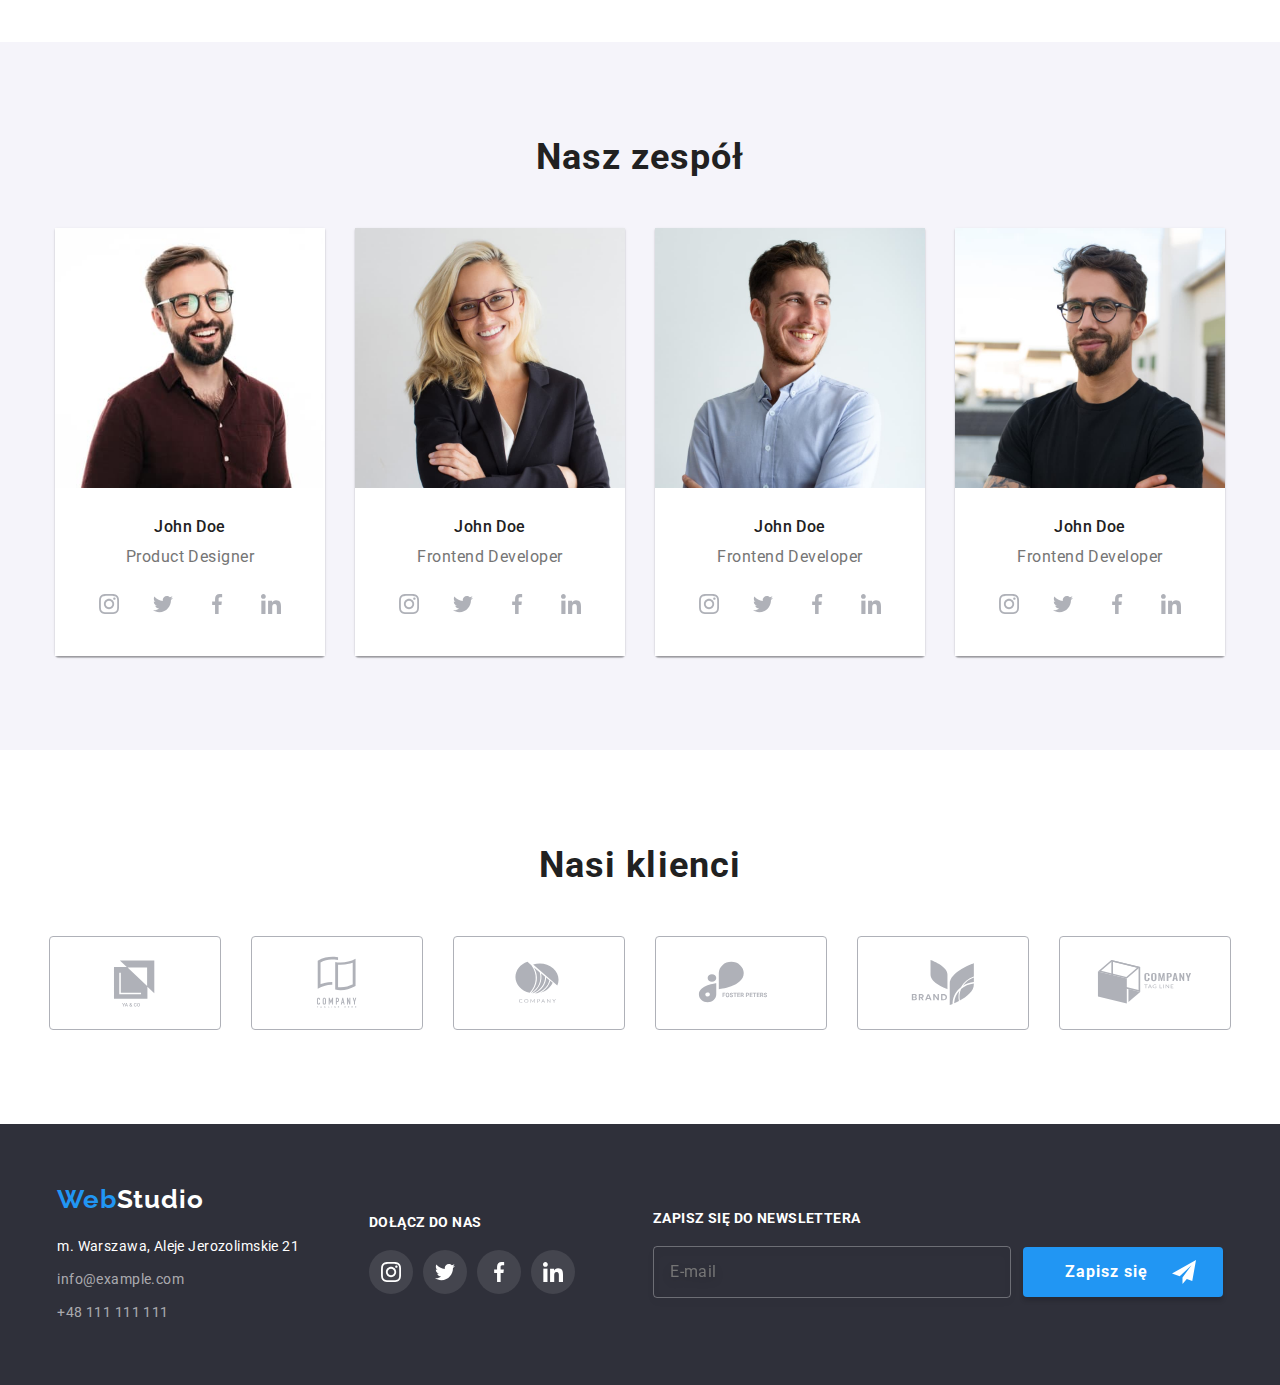
==== commit 82b2ebd9: "poprawa BEM 3" ====
--- a/index.html
+++ b/index.html
@@ -317,45 +317,49 @@
       </main>
       <footer class="section page-footer">
             <div class="container">
-                  <div class="page-footer__address">
+                  <div class="page-footer__address-container">
                   <a class="logo page-footer__logo" href="index.html"><span class="logo__span">Web</span>Studio</a>
                   <!--Address-->
                   <address class="address page-footer__address"><span class="address__span">m. Warszawa, Aleje Jerozolimskie 21</span><br><a class="address__contact" href="mailto:info@example.com">info@example.com</a><br><a class="address__contact" href="tel:48111111111">+48 111 111 111</a></address>
                   </div>
                   <div class="page-footer__socials">
-                        <h3 class="third-heading head-foot">Dołącz do nas</h3>
-                        <ul class="foot-social-list list">
-                              <li class="foot-social-list-item">
-                                    <a href="#" class="foot-social-list-link">
-                                          <svg class="foot-social-list-icon" width="20" height="20">
+                        <h3 class="third-heading page-footer__third-heading">Dołącz do nas</h3>
+                        <ul class="list">
+                              <li class="socials">
+                                    <a href="#" class="socials__link page-footer__socials__link">
+                                          <svg class="socials__icon" width="20" height="20">
                                                 <use href="images/icons.svg#icon-instagram"></use>
-                                          </svg></a>
-                              </li>
-                              <li class="foot-social-list-item">
-                                    <a href="#" class="foot-social-list-link">
-                                          <svg class="foot-social-list-icon" width="20" height="20">
+                                          </svg>
+                                    </a>
+                              </li>
+                              <li class="socials">
+                                    <a href="#" class="socials__link page-footer__socials__link">
+                                          <svg class="socials__icon" width="20" height="20">
                                                 <use href="images/icons.svg#icon-twitter"></use>
-                                          </svg></a>
-                              </li>
-                              <li class="foot-social-list-item">
-                                    <a href="#" class="foot-social-list-link">
-                                          <svg class="foot-social-list-icon" width="20" height="20">
+                                          </svg>
+                                    </a>
+                              </li>
+                              <li class="socials">
+                                    <a href="#" class="socials__link page-footer__socials__link">
+                                          <svg class="socials__icon" width="20" height="20">
                                                 <use href="images/icons.svg#icon-facebook"></use>
-                                          </svg></a>
-                              </li>
-                              <li class="foot-social-list-item">
-                                    <a href="#" class="foot-social-list-link">
-                                          <svg class="foot-social-list-icon" width="20" height="20">
+                                          </svg>
+                                    </a>
+                              </li>
+                              <li class="socials">
+                                    <a href="#" class="socials__link page-footer__socials__link">
+                                          <svg class="socials__icon" width="20" height="20">
                                                 <use href="images/icons.svg#icon-linkedin"></use>
-                                          </svg></a>
+                                          </svg>
+                                    </a>
                               </li>
                         </ul>
                   </div>
-                  <div class="foot-newsletter-container">
-                        <h3 class="third-heading head-foot">Zapisz się do newslettera</h3>
-                        <form action="#" class="foot-newsletter-form">
-                              <input type="email" name="user-email" placeholder="E-mail" class="foot-newsletter-form-input">
-                              <button type="submit" class="foot-newsletter-submit">Zapisz się <svg class="submit-icon">
+                  <div class="page-footer__form-container">
+                        <h3 class="third-heading page-footer__third-heading">Zapisz się do newslettera</h3>
+                        <form action="#" class="page-footer__form">
+                              <input type="email" name="user-email" placeholder="E-mail" class="page-footer__input">
+                              <button type="submit" class="button page-footer__button">Zapisz się <svg class="page-footer__icon">
                                     <use href="images/icons.svg#icon-send"></use></svg></button>
                         </form>
                   </div>
--- a/css/style.css
+++ b/css/style.css
@@ -447,14 +447,18 @@
   justify-content: center;
 }
 
-.page-footer__address {
+.page-footer__address-container {
   display: block;
   padding-top: 60px;
   padding-bottom: 60px;
+}
+
+.page-footer__address {
   margin-right: 70px;
 }
 
 .address__span {
+  display: inline-block;
   margin-bottom: 9px;
 }
 
@@ -484,47 +488,36 @@
   margin-bottom: 20px;
 }
 
-
-
-/* social foot */
-.head-foot {
+/* social footer */
+
+.page-footer__third-heading {
   color: var(--white-color);
   margin-bottom: 20px;
 }
 
-.foot-social-list-item:not(:last-child) {
-  margin-right: 10px;
-}
-
-.foot-social-list-link {
-  display: flex;
-  padding: 12px;
-  border-radius: 50%;
+.page-footer__socials__link {
   fill: var(--white-color);
   background-color: rgba(255, 255, 255, 0.1);
   transition-property: background-color;
-  transition-duration: 250ms;
-  transition-timing-function: cubic-bezier(0.4, 0, 0.2, 1);
-}
-
-.foot-social-list-link:hover,
-.foot-social-list-link:focus {
-  fill: var(--white-color);
+}
+
+.page-footer__socials__link:hover,
+.page-footer__socials__link:focus {
   background-color: var(--decorative-color);
 }
 
 /* Foot form */
 
-.foot-newsletter-container {
+.page-footer__form-container {
   margin-left: 78px;
 }
 
-.foot-newsletter-form {
+.page-footer__form {
   display: flex;
   align-items: center;
 }
 
-.foot-newsletter-form-input {
+.page-footer__input {
   width: 358px;
   padding: 15px 0;
   padding-left: 16px;
@@ -535,33 +528,22 @@
   border-radius: 4px;
 }
 
-.foot-newsletter-form-input:placeholder-shown {
+.page-footer__input:placeholder-shown {
   font-size: 16px;
   line-height: 1.25;
   letter-spacing: 0.03em;
   color: rgba(255, 255, 255, 0.6);
 }
 
-.foot-newsletter-submit {
+.page-footer__button {
   display: flex;
   align-items: center;
   padding: 10px;
   padding-left: 42px;
   padding-right: 27px;
-  background-color: var(--decorative-color);
-  border-style: none;
-  box-shadow: 0px 4px 4px rgba(0, 0, 0, 0.15);
-  border-radius: 4px;
-  font-weight: 700;
-  text-align: center;
-  font-size: 16px;
-  line-height: 1.875;
-  letter-spacing: 0.06em;
-  color: var(--white-color);
-  cursor: pointer;
-}
-
-.submit-icon {
+}
+
+.page-footer__icon {
   margin-left: 24px;
   width: 24px;
   height: 24px;
